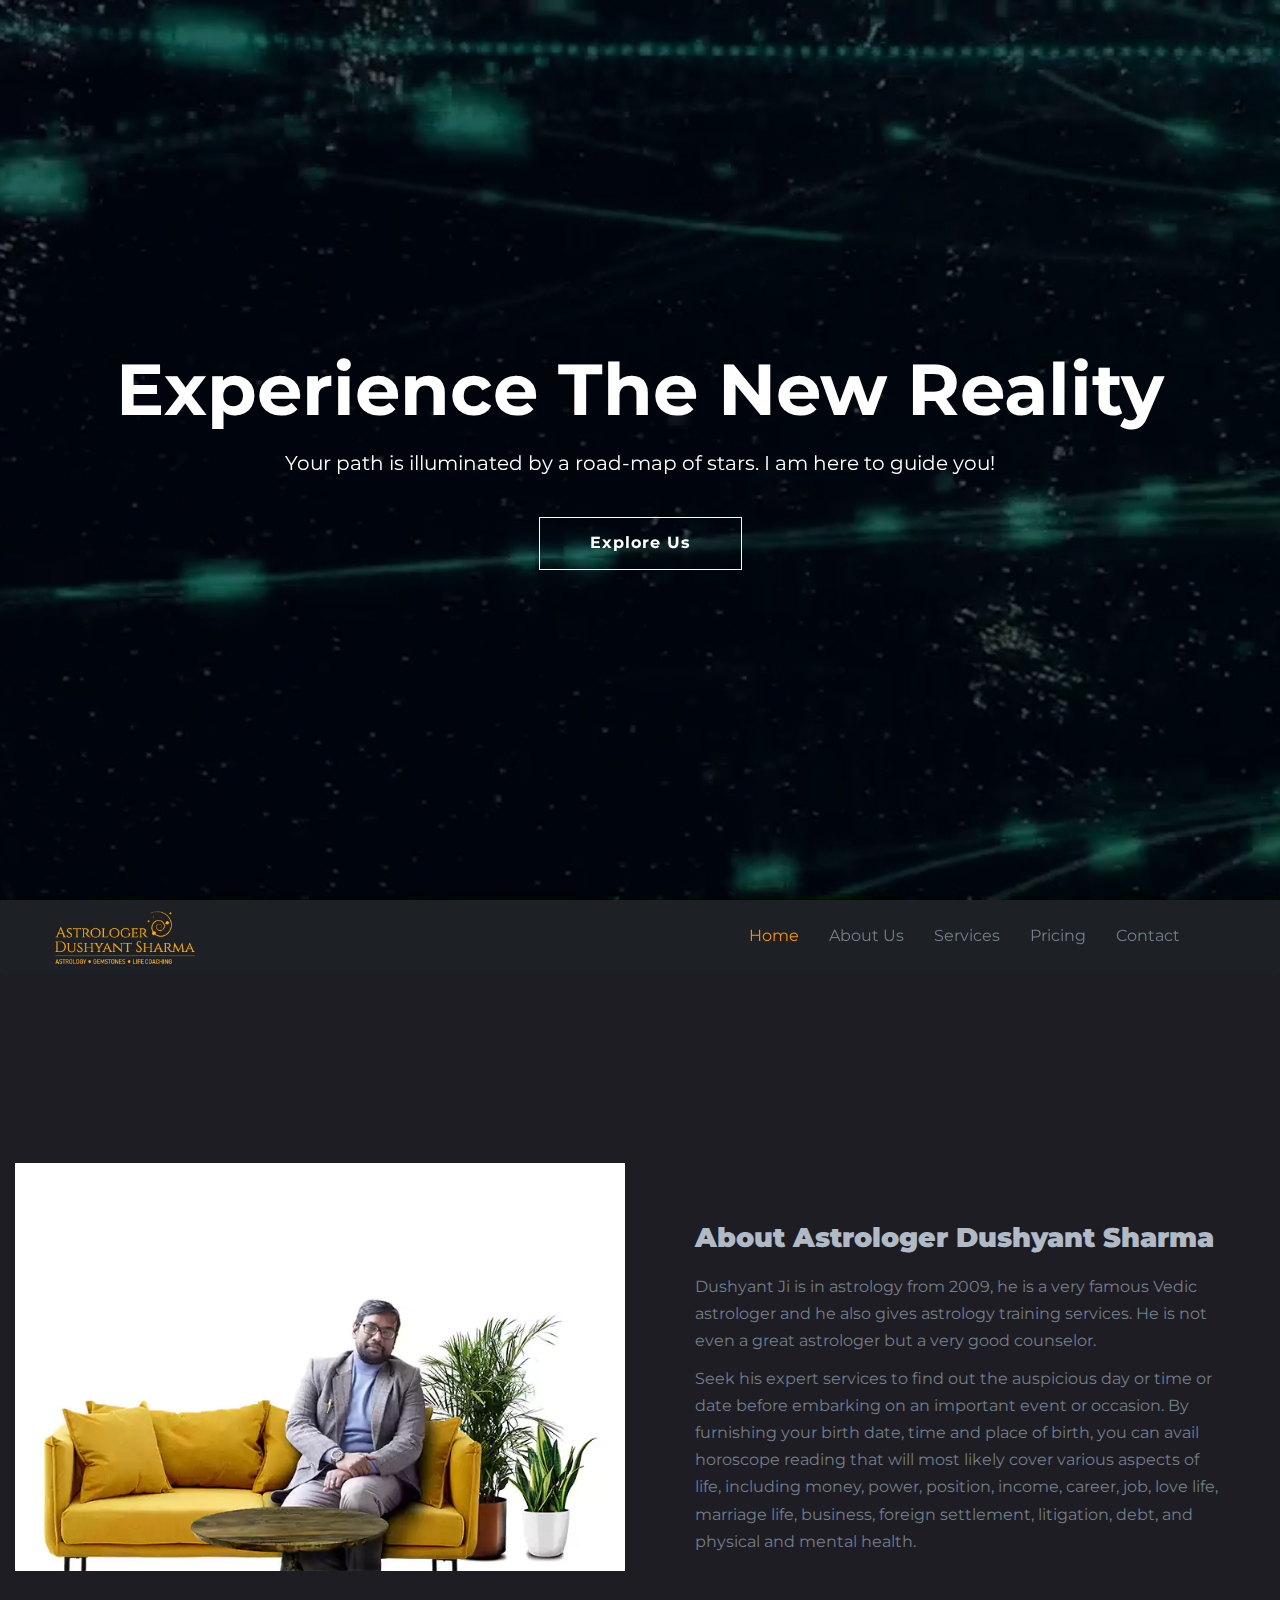
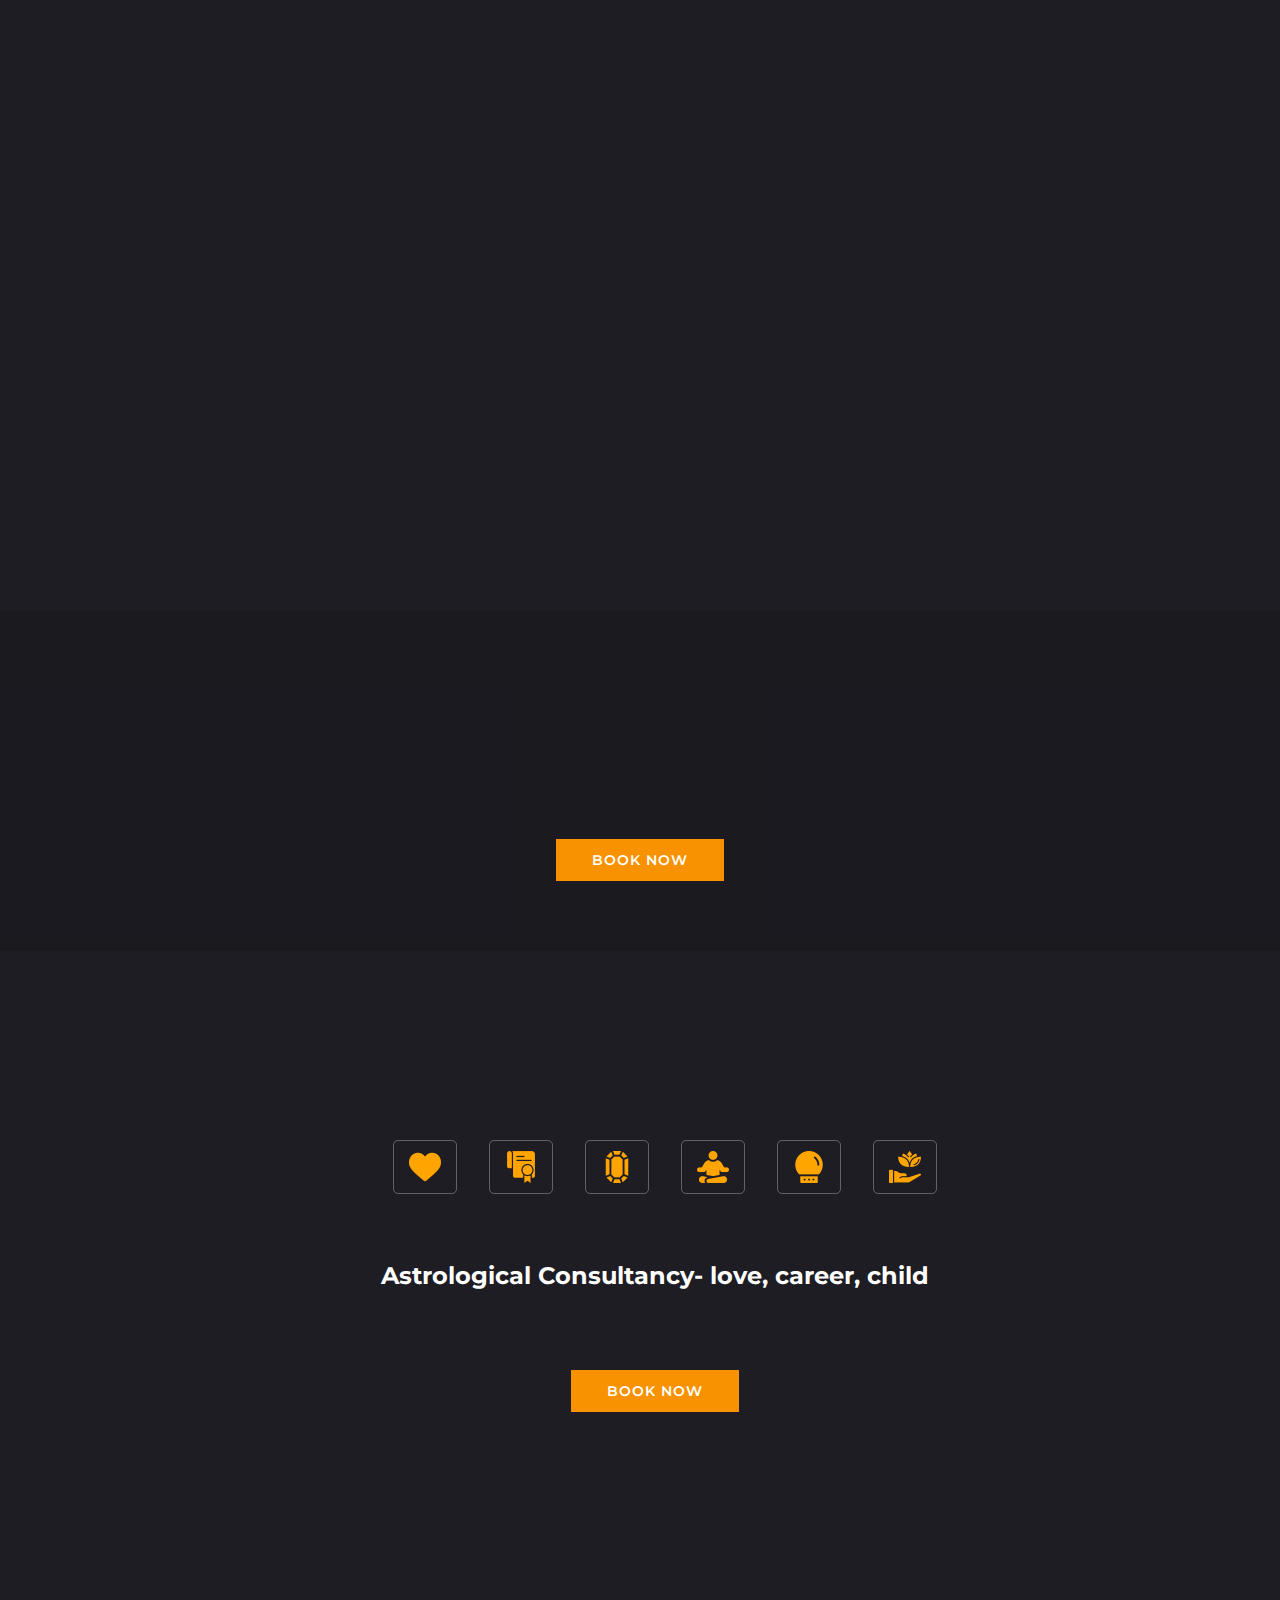
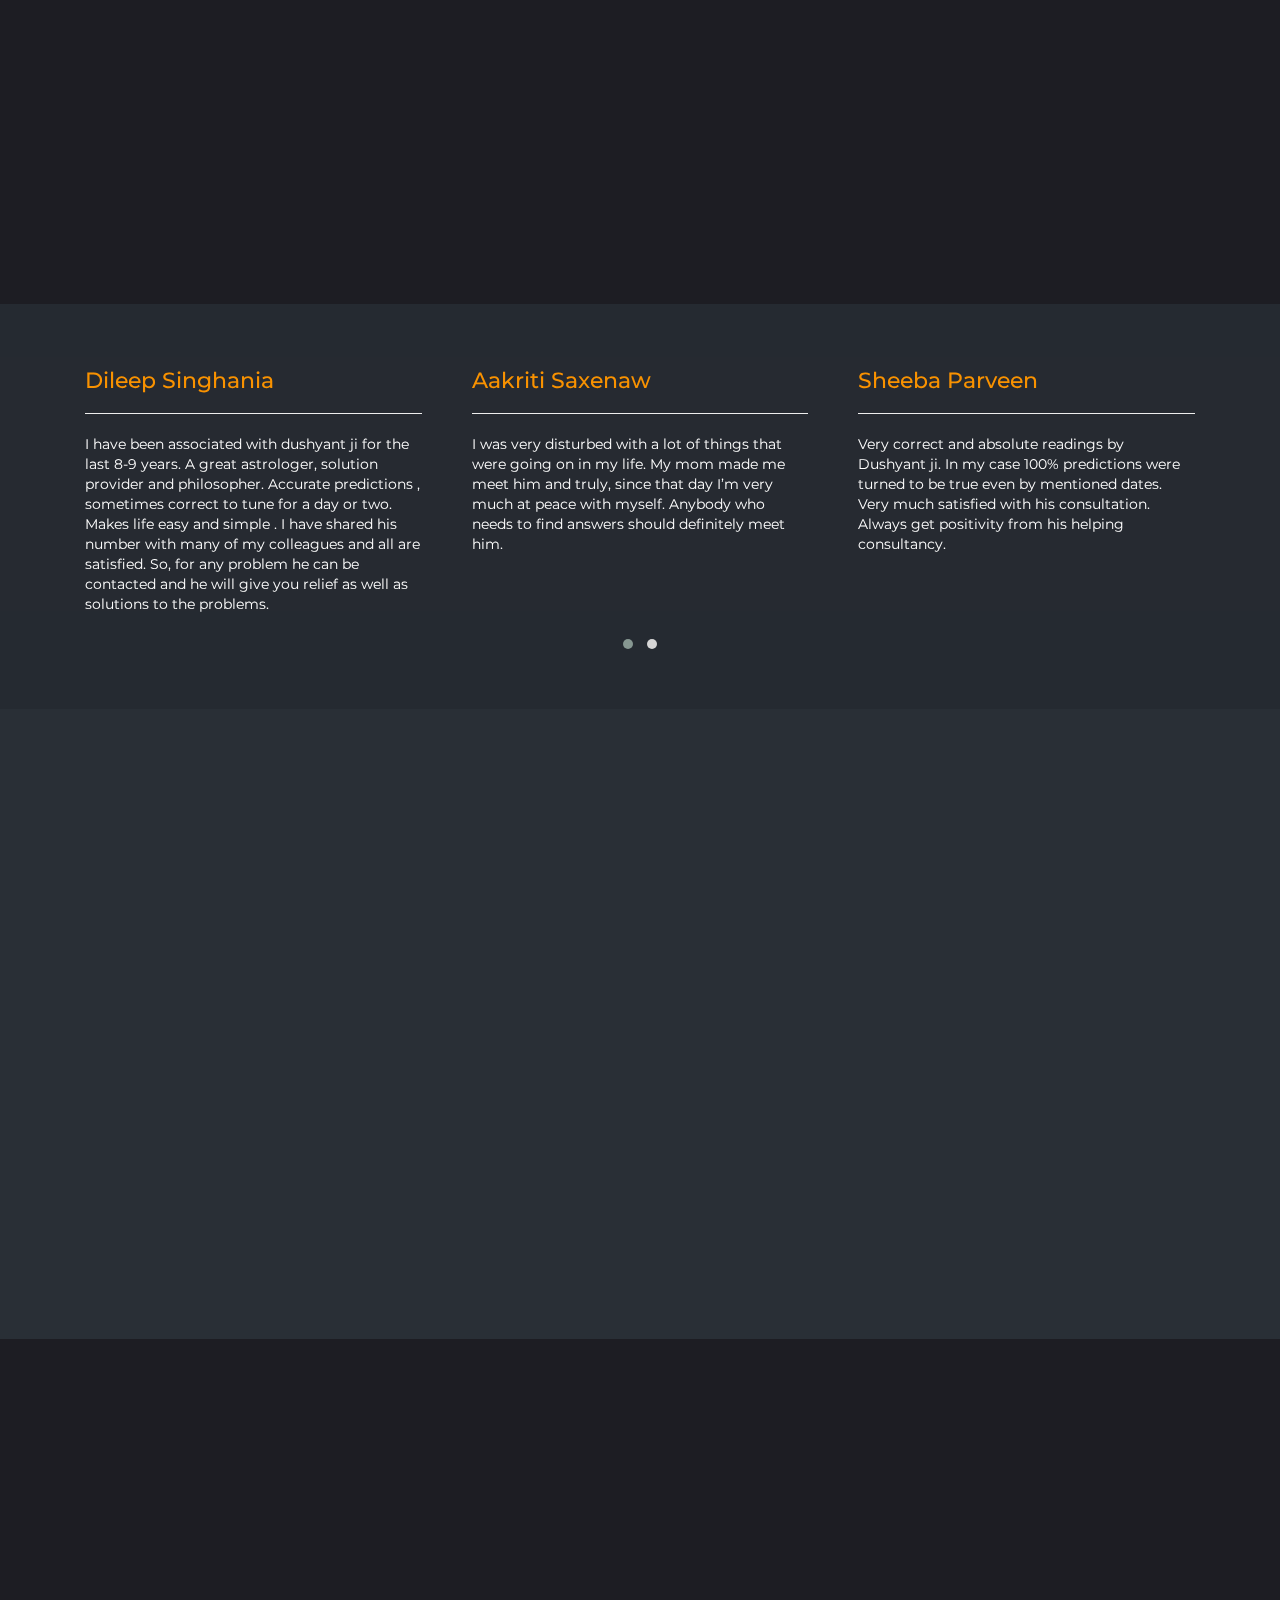
==== index.html @ 2fb41653 "Add files via upload" ====
<!DOCTYPE html>
<html class="no-js">

<head>
	<meta http-equiv="Content-Type" content="text/html; charset=UTF-8">
	<meta name="description" content="Astrologer Dushyant Sharma">
	<meta name="design" content="Mayank Kr">
	<meta name="developed" content="Dheeraj Upadhyay">
	<meta name="author" content="manuj Gogia">
	<meta name="agency" content="We Do Kickass Marketing">

	<title>Astrologer Dushyant Sharma</title>

	<!-- Mobile Specific Meta
		================================================== -->
	<meta name="viewport" content="width=device-width, initial-scale=1">

	<!-- Favicon -->
	<link rel="shortcut icon" type="image/png" href="images/favicon.png"/>

	<!-- CSS
		================================================== -->
	<!-- bootstrap.min css -->
	<link rel="stylesheet" href="plugins/bootstrap/dist/css/bootstrap.min.css">
	<!-- Main Stylesheet -->
	<link rel="stylesheet" href="css/style.css">
	<link rel="stylesheet" href="css/animate.css">
	<link rel="stylesheet" href="css/owl.carousel.min.css">
	<link rel="stylesheet" href="css/owl.theme.default.min.css">
	<link rel="stylesheet" href="https://pro.fontawesome.com/releases/v5.12.0/css/all.css">
	<link href="https://fonts.googleapis.com/css?family=Montserrat:400,500,600,700&display=swap" rel="stylesheet">

</head>

<body id="body" data-spy="scroll" data-target=".navbar" data-offset="50">
	<!--
	    Start Preloader
	    ==================================== -->
	<div class="preloader">
		<div class="sk-cube-grid">
			<div class="sk-cube sk-cube1"></div>
			<div class="sk-cube sk-cube2"></div>
			<div class="sk-cube sk-cube3"></div>
			<div class="sk-cube sk-cube4"></div>
			<div class="sk-cube sk-cube5"></div>
			<div class="sk-cube sk-cube6"></div>
			<div class="sk-cube sk-cube7"></div>
			<div class="sk-cube sk-cube8"></div>
			<div class="sk-cube sk-cube9"></div>
		</div>
	</div>
	<!-- End Preloader
        ==================================== -->

 <!--
Welcome Slider
==================================== -->

<section class="hero-area overlay">
	<video autoplay muted loop class="hero-video">
		<source src="images/Sequence.mp4" type="video/mp4">
	</video>
	<div class="block">
		<h1>Experience the new reality</h1>
		<p>Your path is illuminated by a road-map of stars. I am here to guide you!</p>
		<a data-scroll href="#services" class="btn btn-transparent">Explore Us</a>
	</div>
</section>

 <!--
  Fixed Navigation
  ==================================== -->
    <header id="navigation" class="navbar navigation">
        <div class="container">
            <div class="navbar-header">
              <!-- responsive nav button -->
                <!-- <button type="button" class="navbar-toggle" data-toggle="collapse" data-target=".navbar-collapse">
                    <span class="sr-only">Toggle navigation</span>
                    <span class="icon-bar"></span>
                    <span class="icon-bar"></span>
                    <span class="icon-bar"></span>
                </button> -->
                <!-- /responsive nav button -->

                <!-- logo -->
                <a class="navbar-brand logo" href="#body">
                    <img src="images/logo.png" alt="Website Logo" />
                </a>
            <!-- /logo -->
        </div>

        <!-- main nav --> <nav class="collapse navbar-collapse navbar-right"
        role="Navigation"> <ul id="nav" class="nav navbar-nav
        navigation-menu"> <li><a data-scroll href="#body">Home</a></li> <li><a
        data-scroll href="#about">About Us</a></li> <li><a data-scroll
        href="#services">Services</a></li> <li><a data-scroll
        href="#pricing">Pricing</a></li> <li><a data-scroll
        href="#contact-us">Contact</a></li> </ul> </nav> <!-- /main nav -->

      </div>
  </header>
  <!--
  End Fixed Navigation
  ==================================== -->

<!--
		Start About Section
		==================================== -->

		
<section class="section about-2 padding-0 bg-dark" id="about">
	<div class="container-fluid">
		<!-- section title -->
		<div class="title text-center wow fadeIn" data-wow-duration="1500ms" >
			<h2>About <span class="color">Dushyant Shamra</span> </h2>
			<div class="border"></div>
		</div>
		<!-- /section title -->

		<div class="row">
			<div class="col-md-6 ">
				<img class="img-responsive" src="images/about/about-business-man.webp" alt="">
			</div>
			<div class="col-md-6">
				<div class="content-block">
					<h2>About Astrologer Dushyant Sharma</h2>
					<p>Dushyant Ji is in astrology from 2009, he is a very famous Vedic astrologer and he also gives astrology training services. He is not even a great astrologer but a very good counselor.</p>
					<p>Seek his expert services to find out the auspicious day or time or date before embarking on an important event or occasion. By furnishing your birth date, time and place of birth, you can avail horoscope reading that will most likely cover various aspects of life, including money, power, position, income, career, job, love life, marriage life, business, foreign settlement, litigation, debt, and physical and mental health.</p>
				</div>
			</div>
		</div>
	</div>
</section>

	<!--Start why choose us Section
		==================================== -->
		<section class="bg-one about section">
			<div class="container">
				<div class="row">

					<!-- section title -->
					<div class="title text-center wow fadeIn" data-wow-duration="1500ms" >
						<h2>Why choose <span class="color">Us</span> </h2>
						<div class="border"></div>
					</div>
					<!-- /section title -->

					<!-- Why choose us item -->
					<div class="col-md-4 text-center wow fadeInUp" data-wow-duration="500ms" >
						<div class="block">
							<div class="icon-box">
								<i class="fas fa-fingerprint"></i>
							</div>
							<!-- Expertise brief -->
							<div class="content text-center">
								<h3 class="ddd">Instant Access</h3>
							</div>
						</div>
					</div>
					<!-- End Expertise brief item -->

					<!-- Expertise brief item -->
					<div class="col-md-4 text-center wow fadeInUp" data-wow-duration="500ms" data-wow-delay="250ms">
						<div class="block">
							<div class="icon-box">
								<i class="fas fa-chess-knight"></i>
							</div>
							<!-- Express About Yourself -->
							<div class="content text-center">
								<h3 class="ddd">Accurate Solution</h3>
							</div>
						</div>
					</div>
					<!-- End Expertise brief item -->

					<!-- Expertise brief item -->
					<div class="col-md-4 text-center wow fadeInUp" data-wow-duration="500ms" data-wow-delay="500ms">
						<div class="block kill-margin-bottom">
							<div class="icon-box">
								<i class="fas fa-shield-alt"></i>
							</div>
							<!-- Expertise brief -->
							<div class="content text-center">
								<h3 class="ddd">Privacy Guaranteed</h3>
							</div>
						</div>
					</div>
					<!-- End Expertise brief item -->

				</div> 		<!-- End row -->
			</div>   	<!-- End container -->
		</section>   <!-- End section -->

	<!-- Start Call To Action
	==================================== -->
<section class="call-to-action section-sm bg-1 overly">
	<div class="container">
		<!-- section title -->
					<div class="title text-center wow fadeIn" data-wow-duration="1500ms" >
						<h2>Great consultancy &  <span class="color">Incredible Solutions</span> </h2>
						<div class="border"></div>
					</div>
					<!-- /section title -->
		<div class="row">
			<div class="col-md-12 text-center">
				<!-- <h2>Great consultancy & Incredible Solutions</h2> -->
				<!-- <p>Lorem ipsum dolor sit amet consectetur adipisicing elit. Officiis tenetur odio impedit incidunt? <br> Omnis accusantium ea reiciendis, fugit commodi nostrum.</p> -->
				<button type="button" class="btn btn-main" data-toggle="modal" data-target="#myModal1">Book Now</button>
			</div>
		</div> 		<!-- End row -->
	</div>   	<!-- End container -->
</section>   <!-- End section -->

<!-- Start Services Section
==================================== -->

<section id="services" class="bg-one section">
	<div class="container">

			<!-- section title -->
			<div class="title text-center wow fadeIn" data-wow-duration="500ms">
				<h2>Our <span class="color">Services</span></h2>
				<div class="border"></div>
			</div>
			<!-- /section title -->
		<div class="row">
			<div class="col-md-3"></div>
			<div class="col-md-8 col-xs-12 col-sm-12">
				<ul class="nav nav-tabs">
    				<li><a href="javascript:void(0)" onclick="openCity(event, 'London');">
    					<div class="tablink"><img src="images/Services/life.png"></div></a></li>
    				<li><a href="javascript:void(0)" onclick="openCity(event, 'Paris');"><div class="tablink"><img src="images/Services/course.png"></div></a></li>
    				<li><a href="javascript:void(0)" onclick="openCity(event, 'Tokyo');"><div class="tablink"><img src="images/Services/gemstone.png"></div></a></li>
    				<li><a href="javascript:void(0)" onclick="openCity(event, 'Aus');">
    					<div class="tablink"><img src="images/Services/meditation.png"></div></a></li>
    				<li><a href="javascript:void(0)" onclick="openCity(event, 'Germany');"><div class="tablink"><img src="images/Services/prediction.png"></div></a></li>
    				<li><a href="javascript:void(0)" onclick="openCity(event, 'Italy');"><div class="tablink"><img src="images/Services/energyhealing.png"></div></a></li>
  				</ul>
  			</div>
  			<div class="col-md-1"></div>
  		</div>
    			<div class="tab-content">
    			<div id="London" class="container city">
    				<h2>Astrological Consultancy- love, career, child</h2>
    				<button type="button" class="btn btn-main" data-toggle="modal" data-target="#myModal1">Book Now</button>
  				</div>

  				<div id="Paris" class="container city" style="display:none">
  				  <h2>Astro Course- Basic and advance</h2>
  				  <button type="button" class="btn btn-main" data-toggle="modal" data-target="#myModal1">Book Now</button>
  				</div>

  				<div id="Tokyo" class="container city" style="display:none">
  				  <h2>Understanding of own astro Gemology</h2>
  				  <p>Suggesting proper gems for an individual based on their stars and its orbital axis </p>
  				  <button type="button" class="btn btn-main" data-toggle="modal" data-target="#myModal1">Book Now</button>
  				</div>
  				<div id="Aus" class="container city" style="display:none">
  				  <h2>Meditation</h2>
  				  <p>Personalised according to your horoscope</p>
  				  <button type="button" class="btn btn-main" data-toggle="modal" data-target="#myModal1">Book Now</button>
  				</div>
  				<div id="Germany" class="container city" style="display:none">
  				  <h2>Predictive Astrology</h2>
  				  <button type="button" class="btn btn-main" data-toggle="modal" data-target="#myModal1">Book Now</button>
  				</div>
  				<div id="Italy" class="container city" style="display:none">
  				  <h2>Energy Cleaning/healing</h2>
  				  <button type="button" class="btn btn-main" data-toggle="modal" data-target="#myModal1">Book Now</button>
  				</div>
  				</div> 		<!-- End row -->
	</div>   	<!-- End container -->
</section>   <!-- End section -->


<!-- Start Pricing section
		=========================================== -->

		<section id="pricing" class="pricing section">
			<div class="container">
				<div class="row">

					<!-- section title -->
				    <div class="title text-center wow fadeInDown" data-wow-duration="500ms">
			        	<h2>My <span class="color"> Fees</span></h2>
				        <div class="border"></div>
				    </div>
				    <!-- /section title -->

				    <div class="col-md-3"></div>

					<!-- single pricing table -->
					<div class="col-md-3 col-sm-6 col-xs-12 text-center wow fadeInUp" data-wow-duration="500ms" data-wow-delay="400ms">
						<div class="price-item">
							<!-- plan name & value -->
							<div class="price-title">
								<p><strong class="value">₹1500</strong/>/ half an hour</p>
							</div>
							<!-- /plan name & value -->
							<!-- signup button -->
							<button type="button" class="btn btn-main" data-toggle="modal" data-target="#myModal1">Book Now</button>
							<!-- /signup button -->
						</div>
					</div>
					<!-- end single pricing table -->

					<!-- single pricing table -->
					<div class="col-md-3 col-sm-6 col-xs-12 text-center wow fadeInUp" data-wow-duration="500ms" data-wow-delay="600ms">
						<div class="price-item">
							<!-- plan name & value -->
							<div class="price-title">
								<p><strong class="value">₹2500</strong/>/ hour</p>
							</div>
							<!-- /plan name & value -->
							<button type="button" class="btn btn-main" data-toggle="modal" data-target="#myModal1">Book Now</button>
							<!-- signup button -->
							<!-- <a id="bookafy-scheduling" href="#" class="btn btn-transparent" alt="Booknow button" target="_blank" data-domain-name="https://astrologerdushyantsharma.bookafy.com/">Book Now</a> -->
							<!-- /signup button -->
						</div>
					</div>
					<!-- end single pricing table -->

					<div class="col-md-3"></div>


				</div>       <!-- End row -->
			</div>   	<!-- End container -->
		</section>   <!-- End section -->

<!-- Start Testimonial
		=========================================== -->

<section id="testimonial" class="testimonial overly section bg-2">
	<div class="container">
		<div class="row">
			<div class="col-lg-12">
				<div class="owl-carousel owl-theme">
					<div class="item">
						<div class="client-info">
							<div class="client-meta">
								<h3>Dileep Singhania</h3>
								<hr/>
							</div>
							<div class="client-comment">
								<p>I have been associated with dushyant ji for the last 8-9 years. A great astrologer, solution provider and philosopher. Accurate predictions , sometimes correct to tune for a day or two. Makes life easy and simple . I have shared his number with many of my colleagues and all are satisfied. So, for any problem he can be contacted and he will give you relief as well as solutions to the problems.
								</p>
							</div>
						</div>
					</div>
					<div class="item">
						<div class="client-info">
							<div class="client-meta">
								<h3>Aakriti Saxenaw</h3>
								<hr/>
							</div>
							<div class="client-comment">
								<p>I was very disturbed with a lot of things that were going on in my life. My mom made me meet him and truly, since that day I’m very much at peace with myself. Anybody who needs to find answers should definitely meet him.</p>
							</div>
						</div>
					</div>
					<div class="item">
						<div class="client-info">
							<div class="client-meta">
								<h3>Sheeba Parveen</h3>
								<hr/>
							</div>
							<div class="client-comment">
								<p>Very correct and absolute readings by Dushyant ji. In my case 100% predictions were turned to be true even by mentioned dates. Very much satisfied with his consultation. Always get positivity from his helping consultancy.</p>
							</div>
						</div>
					</div>
					<div class="item">
						<div class="client-info">
							<div class="client-meta">
								<h3>Anjali Singh</h3>
								<hr/>
							</div>
							<div class="client-comment">
								<p>Dushyant Sir is a very good astrologer and he is very accurate. He has always helped me during my hard times through his counseling. I have known him for more than a year and I always feel positive after seeking his guidance.</p>
							</div>
						</div>
					</div>
				</div>
			</div> 		<!-- end col lg 12 -->
		</div>	    <!-- End row -->
	</div>       <!-- End container -->
</section>    <!-- End Section -->


<!-- Srart Contact Us
=========================================== -->
<section id="contact-us" class="contact-us section-bg">
	<div class="container">
		<div class="row">
			<!-- section title -->
			<div class="title text-center wow fadeIn" data-wow-duration="500ms">
				<h2>Book your <span class="color">Appointment</span></h2>
				<div class="border"></div>
			</div>
			<!-- section title end -->
	<!-- Contact Form -->
			<div class="contact-form11 col-md-6 wow fadeInUp" data-wow-duration="500ms" data-wow-delay="300ms">
				<form id="contact-form" style="line-height: 1em !important;" action="form.php" name="contact-form" method="post" role="form" onsubmit="return validation();">     
                  		  
                  		    <div class="form-group">
                  		      <input class="form-control hide-on-focus" placeholder="Your Full Name" id="name" type="text" name="name">
                  		    </div>

                  		  <div class="form-group">
                  		    <input class="form-control hide-on-focus" type="text" placeholder="Your E-mail" id="email" name="email">
                  		  </div>
                  		
                  		  <div class="form-group">
                  		    <input class="form-control hide-on-focus" type="text" placeholder="Subject" id="subject" name="subject">
                  		  </div>
                  		
                  		  <div class="form-group">
                  		    <textarea class="form-control hide-on-focus" placeholder="Message...." rows="2" id="message" name="message"></textarea>
                  		  </div>
                  		  
                  		<div class="form-group" style="text-align: center;">
                  		  <button type="submit" class="btn btn-transparent">Book Now</button>
                  		</div>
                	</form>
			</div>
			<!-- ./End Contact Form -->

			<div class="col-md-6 wow fadeInUp payment_sec" data-wow-duration="500ms" data-wow-delay="300ms">
				<p>Please Do Payment on following Details</p>

				<p><span>Paytm : </span> +91-9999999999 </p>
				<p><span>Bank Account No. : </span> 92761545455546164 </p>
				<div class="quest">
					<p>Do you have Done Payment ?</p>
					<a id="bookafy-scheduling" href="#" class="btn btn-main" alt="Booknow button" data-dismiss="modal" target="_blank" data-domain-name="https://astrologerdushyantsharma.bookafy.com/">Yes</a>
					<button type="button" class="btn btn-main" data-toggle="modal" data-target="#myModal2">No</button>
					<!-- <iframe src="https://astrologerdushyantsharma.bookafy.com/schedule?type=iframe&locale=en" height="405" style="width: 100% !important;" frameBorder="0"> </iframe> -->
				</div>
			</div>

		</div> <!-- end row -->
	</div> <!-- end container -->
</section> <!-- end section -->

<footer id="footer" class="bg-one">
	<div class="container">
		<div class="row wow fadeInUp" data-wow-duration="500ms">
			<div class="col-lg-12">

				<!-- Start Contact Us
				=========================================== -->
				<section id="contact-us">
					<div class="container">
						<div class="row">

							<!-- section title -->
							<div class="title text-center wow fadeIn" data-wow-duration="500ms">
								<h2>Get In <span class="color">Touch</span></h2>
								<div class="border"></div>
							</div>
							<!-- /section title -->

							<!-- Contact Details -->
							<div class="contact-info col-md-6 col-md-offset-3 wow fadeInUp text-center" data-wow-duration="500ms">
								<p>Feel free to contact us or just leave us a query and we'll get back to you.</p>
								<div class="contact-details">
									<div class="con-info clearfix">
										<a href=#>
											<i class="fa fa-map-signs"></i>
										<span>M-155 Greater Kailash 2, Basement, New Delhi 110048</span></a>
									</div>

									<div class="con-info clearfix">
										<a href="tel:+91 9650 071 234">
										<i class="fa fa-phone-alt"></i>
										<span>+91 9650 071 234</span></a>
									</div>

									<div class="con-info clearfix">
										<a href="mailto:dushyantsamadhan@gmail.com">
										<i class="fa fa-envelope-open"></i>
										<span>dushyantsamadhan@gmail.com</span></a>
									</div>

									<div class="con-info clearfix">
										<a href="https://www.facebook.com/astrologerdushyantsharma">
										<i class="fab fa-facebook-f"></i>
										<span> Astrologer Dushyant Shamra</span></a>
									</div>
								</div>
							</div>
							<!-- / End Contact Details -->
						</div> <!-- end row -->
					</div> <!-- end container -->
				</section> <!-- end section -->
				<!-- end Contact Area
						========================================== -->

				<!-- copyright -->
				<div class="copyright text-center">
					<a href="index.html">
						<img src="images/logo.png" alt="Dushyant" /> 
					</a>
					<br />
					<p> Astrologer Dushyant Sharma &copy; <script> document.write(new Date().getFullYear())</script>. All Rights Reserved.</p>
				</div>
				<!-- /copyright -->

			</div> <!-- end col lg 12 -->
		</div> <!-- end row -->
	</div> <!-- end container -->
</footer> <!-- end footer -->

<!-- <div id="myModal" class="modal fade in">
        <div class="modal-dialog">
            <div class="modal-content">
 
                <div class="modal-header">
                    <button type="button" class="close" data-dismiss="modal" aria-label="Close">
          <span aria-hidden="true">×</span>
        </button>
                    
                </div>
                <div class="modal-body">
                    <h4>Have you Done Your Payment?</h4>
                </div>
                <div class="modal-footer">
                    <div class="btn-group">
                    	<a id="bookafy-scheduling" href="#" class="btn btn-transparent" alt="Booknow button" data-dismiss="modal" target="_blank" data-domain-name="https://astrologerdushyantsharma.bookafy.com/">Yes</a> -->
                       <!--  <button class="btn btn-danger" data-dismiss="modal"><span class="glyphicon glyphicon-remove"></span> Yes</button> -->
                        <!-- <a href="#contact-us" class="btn btn-transparent" data-dismiss="modal">No</a>
                    </div>
                </div>
 
            </div> --><!-- /.modal-content -->
        <!-- </div> --><!-- /.modal-dalog -->
    <!-- </div> --><!-- /.modal -->

    <!-- Modal -->
<div class="modal fade" id="myModal1" tabindex="-1" role="dialog" aria-labelledby="myModalLabel" aria-hidden="true">
  <div class="modal-dialog">
    <div class="modal-content">
      <div class="modal-header">
       <button type="button" class="close" data-dismiss="modal" aria-label="Close">
          <span aria-hidden="true">×</span>
        </button>
      </div>
      
      <div class="modal-body">
         <h4>Have you Done Your Payment?</h4>
      </div>
      <div class="modal-footer">
      	<a id="bookafy-scheduling" href="#" class="btn btn-main" alt="Booknow button" data-dismiss="modal" target="_blank" data-domain-name="https://astrologerdushyantsharma.bookafy.com/">Yes</a>
        <button type="button" class="btn btn-main" id="signin">No</button>
      </div>
        </form>
    </div>
  </div>
</div>
  
  <!-- Modal -->
<div class="modal fade" id="myModal2" tabindex="-1" role="dialog" aria-labelledby="myModalLabel" aria-hidden="true">
  <div class="modal-dialog">
    <div class="modal-content">
      <div class="modal-header">
       <button type="button" class="close" data-dismiss="modal" aria-label="Close">
          <span aria-hidden="true">×</span>
        </button>
      </div>
      
      <div class="modal-body">
        <p>Please First Do your Payment. Check Details at the bottom of Our website.</p>
      </div>
      <div class="modal-footer">
        <button type="button" class="btn btn-main" data-dismiss="modal">Close</button>
      </div>
        </form>
    </div>
  </div>
</div>


		<!--
		Essential Scripts
		=====================================-->

		<!-- Main jQuery -->
		<!-- <script type="text/javascript" src="plugins/jquery/dist/jquery.min.js"></script> -->
		<script src="https://ajax.googleapis.com/ajax/libs/jquery/3.4.1/jquery.min.js"></script>
		<script src="https://maxcdn.bootstrapcdn.com/bootstrap/3.4.1/js/bootstrap.min.js"></script>
		<!-- Slick Carousel -->
		<script type="text/javascript" src="plugins/slick-carousel/slick/slick.min.js"></script>
		<!-- Smooth Scroll -->
		<script type="text/javascript" src="plugins/smooth-scroll/dist/js/smooth-scroll.min.js"></script>
		<!-- Magnific popup -->
		<script type="text/javascript" src="plugins/magnific-popup/dist/jquery.magnific-popup.min.js"></script>
		<!-- Sticky Nav -->
		<script type="text/javascript" src="plugins/Sticky/jquery.sticky.js"></script>
		<!-- wow.min Script -->
		<script type="text/javascript" src="plugins/wow/dist/wow.min.js"></script>
		<!-- Custom js -->
		<script type="text/javascript" src="js/script.js"></script>
		<script src="js/owl.carousel.min.js"></script>
		<script id="bookafy_script" type="text/javascript" src="https://app.bookafy.com/bookafy-popup-code.js"></script>
  		<script type="text/javascript">
  			$('.owl-carousel').owlCarousel({
    			items:3,
          		autoplay: true,
          		margin:20,
          		URLhashListener:true,
          		loop: true,
          		autoplayHoverPause:true,
          		startPosition: 'URLHash',
          		responsive:{
          		0:{
          		    items:1,
          		    margin: 10,
          		    center: true,
          		    autoplay: true,
          		    autoplayTimeout:3000,
          		    loop: true
          		},
          		600:{
          		    items:2,
          		    margin: 0,
          		    center: true
          		},
          		1000:{
          		    items:3
          		}
        	}    
			});


			function openCity(evt, cityName) {
			  var i, x, tablinks;
			  x = document.getElementsByClassName("city");
			  for (i = 0; i < x.length; i++) {
			    x[i].style.display = "none";
			  }
			  tablinks = document.getElementsByClassName("tablink");
			  for (i = 0; i < x.length; i++) {
			    tablinks[i].className = tablinks[i].className.replace(" w3-border-red", "");
			  }
			  document.getElementById(cityName).style.display = "block";
			  evt.currentTarget.firstElementChild.className += " w3-border-red";
			}


      		function validation()                
      		{ 
      		var name = document.forms[contact-form]["name"];
      		var message = document.forms[contact-form]["message"];
      		var subject = document.forms[contact-form]["subject"];
      		var email = document.forms[contact-form]["email"];
	
	      	if (name.value == "")                
	      	{ 
	      	  window.alert("Please enter your name."); 
	      	  name.focus(); 
	      	  return false; 
	      	} 

	      	if (email.value == "")                
	      	{ 
	      	  window.alert("Please enter your email."); 
	      	  email.focus(); 
	      	  return false; 
	      	} 
	    	
	    	if (subject.value == "")             
	    	{ 
	    	  window.alert("Please enter the subject."); 
	    	  subject.focus(); 
	    	  return false; 
	    	} 
	    	
	    	if (message.value == "")           
	    	{ 
	    	  window.alert("Please enter your Message"); 
	    	  message.focus(); 
	    	  return false; 
	    	} 
	    	return true; 
	    	}

	    	//set button id on click to hide first modal
$("#signin").on( "click", function() {
        $('#myModal1').modal('hide');  
});

$("#bookafy-scheduling").on( "click", function() {
        $('#myModal1').modal('hide');  
});
//trigger next modal
$("#signin").on( "click", function() {
        $('#myModal2').modal('show');  
});

		</script>

    </body>
</html>
---- css/style.css ----
html {
  background-color: #1d1d23;
  color: #737f8a;
}

body {
  background-color: #1d1d23;
  font-family: "Montserrat", sans-serif;
  color: #737f8a;
  -webkit-font-smoothing: antialiased;
}

* body {
  font-family: "Montserrat", sans-serif;
  overflow-x: hidden;
}

h1,
h2,
h3,
h4,
h5,
h6 {
  font-family: "Montserrat", sans-serif;
  color: #afbac4;
}

p {
  font-family: "Montserrat", sans-serif;
}

/*=================================================================
  Basic Setup
==================================================================*/
::-moz-selection {
  /* Code for Firefox */
  color: #1d1d23;
  background: #f99200;
}

::selection {
  color: #1d1d23;
  background: #f99200;
}

ol,
ul {
  margin: 0;
  padding: 0;
  list-style: none;
}

figure {
  margin: 0;
}

a {
  color: #fff;
  transition: all .3s ease-in 0s;
}

iframe {
  border: 0;
}

a,
a:focus,
a:hover {
  text-decoration: none;
  outline: 0;
}

a:focus,
a:hover {
  color: #6CB670;
}

.kill-margin-bottom {
  margin-bottom: 0 !important;
}

.padding-0 {
  padding: 50px 0px !important;
}

.btn {
  background-color: transparent;
  color: #000000;
  padding: 10px 30px;
  border-radius: 0;
  transition: all .3s ease-in 0s;
}

.btn:focus {
  color: #ddd;
}

.btn-transparent {
  border: 1px solid #4e595f;
}

.btn-transparent:hover, .btn-transparent:focus {
  background-color: #f99200;
  border: 1px solid transparent;
  color: #fff;
}

.form-control {
  background-color: #2f383d;
  border-radius: 0;
  padding: 5px 10px;
  border: 0 none;
  color: #ddd;
}

.form-control:focus {
  box-shadow: 0 0 0;
}

.form-control::-webkit-input-placeholder {
  /*  Chrome, Safari, Opera  */
  color: #ddd;
}

.form-control:-moz-placeholder {
  /* Firefox 18- */
  color: #ddd;
}

.form-control::-moz-placeholder {
  /* Firefox 19+ */
  color: #ddd;
}

.form-control:-ms-input-placeholder {
  /*  Internet Explorer  */
  color: #ddd;
}

.border {
  border-top: 2px solid rgba(236, 239, 241, 0.07);
  height: 1px;
  margin: 15px auto 0;
  position: relative;
  width: 30%;
}

.border:before {
  background-color: #fff;
  content: '';
  height: 6px;
  left: 50%;
  margin-left: -20px;
  position: absolute;
  top: -4px;
  width: 50px;
  background-color: #f99200;
}

.color {
  color: #6CB670;
}

.sub-title {
  padding: 0 0 50px;
}

.sub-title > h3 {
  border-left: 3px solid #ddd;
  border-right: 3px solid #ddd;
  display: inline-block;
  padding: 5px 25px;
  text-transform: uppercase;
}

.btn.active:focus,
.btn:active:focus,
.btn:focus {
  outline: 0;
}

.bg-one {
  background-color: #1d1d23 ;
}

.bg-dark {
  background: #1d1d23 ;
}

.parallax-section {
  background-attachment: fixed !important;
  background-position: center center;
  background-repeat: no-repeat;
  background-size: cover;
}

.about h3.ddd {
  font-size: 24px !important;
  font-weight: 600 !important;
}

.no-padding {
  padding: 0 !important;
}

.inline-block {
  display: inline-block;
}

ol,
ul {
  margin: 0;
  padding: 0;
  list-style: none;
}

figure {
  margin: 0;
}

a {
  transition: all .2s ease-in 0s;
}

iframe {
  border: 0;
}

a,
a:focus,
a:hover {
  text-decoration: none;
  outline: 0;
}

a:focus,
a:hover {
  color: #f99200;
}



.btn-main {
  background: #f99200;
  color: #fff;
  display: inline-block;
  font-size: 14px;
  font-weight: 600;
  letter-spacing: 1px;
  padding: 10px 35px;
  text-transform: uppercase;
  margin-top: 50px;
}

.btn-main:hover {
  background: #2c9091;
  color: #fff;
}

.mt-20 {
  margin-top: 20px;
}

.section {
  padding: 50px 0;
}

@media (max-width: 480px) {
  .section {
    padding: 50px 0;
  }
}

@media (max-width: 768px) {
  .section {
    padding: 50px 0;
  }
}

.section-sm {
  padding: 70px 0;
}

.section-xs {
  padding: 50px 0;
}

.btn:focus {
  color: #ddd;
}

#home {
  position: relative;
}

.btn.active:focus,
.btn:active:focus,
.btn:focus {
  outline: 0;
}

.parallax-section {
  background-attachment: fixed;
  background-position: center center;
  background-repeat: no-repeat;
  background-size: cover;
}

.preloader {
  background: #fff;
  height: 100%;
  left: 0;
  position: fixed;
  text-align: center;
  top: 0;
  width: 100%;
  z-index: 99999;
  display: flex;
  justify-content: center;
  align-items: center;
}

.sk-cube-grid {
  width: 40px;
  height: 40px;
}

.sk-cube-grid .sk-cube {
  width: 33%;
  height: 33%;
  background-color: #f99200;
  float: left;
  -webkit-animation: sk-cubeGridScaleDelay 1.3s infinite ease-in-out;
  animation: sk-cubeGridScaleDelay 1.3s infinite ease-in-out;
}

.sk-cube-grid .sk-cube1 {
  -webkit-animation-delay: 0.2s;
  animation-delay: 0.2s;
}

.sk-cube-grid .sk-cube2 {
  -webkit-animation-delay: 0.3s;
  animation-delay: 0.3s;
}

.sk-cube-grid .sk-cube3 {
  -webkit-animation-delay: 0.4s;
  animation-delay: 0.4s;
}

.sk-cube-grid .sk-cube4 {
  -webkit-animation-delay: 0.1s;
  animation-delay: 0.1s;
}

.sk-cube-grid .sk-cube5 {
  -webkit-animation-delay: 0.2s;
  animation-delay: 0.2s;
}

.sk-cube-grid .sk-cube6 {
  -webkit-animation-delay: 0.3s;
  animation-delay: 0.3s;
}

.sk-cube-grid .sk-cube7 {
  -webkit-animation-delay: 0s;
  animation-delay: 0s;
}

.sk-cube-grid .sk-cube8 {
  -webkit-animation-delay: 0.1s;
  animation-delay: 0.1s;
}

.sk-cube-grid .sk-cube9 {
  -webkit-animation-delay: 0.2s;
  animation-delay: 0.2s;
}

@-webkit-keyframes sk-cubeGridScaleDelay {
  0%,
  70%,
  100% {
    -webkit-transform: scale3D(1, 1, 1);
    transform: scale3D(1, 1, 1);
  }
  35% {
    -webkit-transform: scale3D(0, 0, 1);
    transform: scale3D(0, 0, 1);
  }
}

@keyframes sk-cubeGridScaleDelay {
  0%,
  70%,
  100% {
    -webkit-transform: scale3D(1, 1, 1);
    transform: scale3D(1, 1, 1);
  }
  35% {
    -webkit-transform: scale3D(0, 0, 1);
    transform: scale3D(0, 0, 1);
  }
}

.title {
  padding-bottom: 60px;
}

.title h2 {
  text-transform: capitalize;
  font-weight: 500;
  font-size: 38px;
  color: #fff;
}

.title h2 span {
  color: #f99200;
}

.title p {
  color: #666;
}

.title.title-white h2 {
  color: #fff;
}

.bg-gray {
  background: #f9f9f9;
}

.section-bg {
  background: #292F36;
}

.overly {
  position: relative;
}

.overly:before {
  content: '';
  background: rgba(0, 0, 0, 0.096);
  position: absolute;
  top: 0;
  right: 0;
  bottom: 0;
  left: 0;
}

.header-bradcrumb {
  background: transparent;
}

.header-bradcrumb a,
.header-bradcrumb .active {
  color: #cfcfcf;
  font-weight: 200;
  font-family: "Quattrocento Sans", sans-serif;
}

.header-bradcrumb a:hover {
  color: #f99200;
}

.slick-slide {
  outline: none;
}

/* CSS mfp-with-zoom class */
.mfp-with-zoom .mfp-container,
.mfp-with-zoom.mfp-bg {
  opacity: 0;
  transition: all 0.3s ease-out;
}

.mfp-with-zoom.mfp-ready .mfp-container {
  opacity: 1;
}

.mfp-with-zoom.mfp-ready.mfp-bg {
  opacity: 0.8;
}

.mfp-with-zoom.mfp-removing .mfp-container,
.mfp-with-zoom.mfp-removing.mfp-bg {
  opacity: 0;
}

.mb-30 {
  margin-bottom: 30px;
}

.mb-40 {
  margin-bottom: 40px;
}

.mb-50 {
  margin-bottom: 50px;
}

.pagination li {
  margin: 5px;
  display: inline-block;
}

.pagination li a {
  background: #1d1d23 ;
  border: 0;
  color: #fff;
}

.pagination li a:hover, .pagination li a.active {
  background: #f99200;
  color: #fff;
}

.pagination-lg > li:first-child > a,
.pagination-lg > li:first-child > span {
  border-top-left-radius: 0px;
  border-bottom-left-radius: 0px;
}

.pagination-lg > li:last-child > a,
.pagination-lg > li:last-child > span {
  border-top-right-radius: 0px;
  border-bottom-right-radius: 0px;
}

.logo {
  margin-top: 10px;
  display: inline-block;
}

.single-page-header {
  background-image: url("../images/about/about-header.jpg");
  background-size: cover;
  padding: 140px 0 70px;
  text-align: center;
  color: #fff;
  position: relative;
}

.single-page-header:before {
  background: rgba(0, 0, 0, 0.5);
  position: absolute;
  content: '';
  top: 0;
  right: 0;
  left: 0;
  bottom: 0;
}

/*=================================================================
  Navigation
==================================================================*/
.navigation {
  background-color: #1d2024;
  width: 100%;
  z-index: 99;
  margin-bottom: 0;
  padding: 10px;
}

.navigation .logo {
  padding: 0;
  height: auto;
  margin-top: 0;
}

.navigation .logo img {
  height: auto;
  width: 140px;
}

.navigation .navigation-menu li.active a {
  color: #f99200;
}

.navigation .navigation-menu li a {
  font-size: 16px;
  color: #737f8a;
}

.navigation .navigation-menu li a:hover, .navigation .navigation-menu li a:focus {
  background: transparent;
  color: #f99200;
}

.navbar-toggle {
  border: 1px solid #fff;
  border-radius: 0;
}

.navbar-toggle span {
  background: #fff;
}

.bg-1 {
  background-image: url("../images/backgrounds/bg-1.webp");
  background-repeat: no-repeat;
  background-size: cover;
}

.bg-2 {
  background-image: url("../images/backgrounds/bg-2.webp");
  background-repeat: no-repeat;
  background-size: cover;
  background-attachment: fixed;
}

.hero-area {
  background-size: cover;
  height: 100vh;
  position: relative;
  display: flex;
  justify-content: center;
  align-items: center;
  overflow: hidden;
}

.hero-area .block {
  text-align: center;
  z-index: 99;
}

.hero-area .block .video-button a {
  background: #fff;
  display: inline-block;
  height: 60px;
  width: 60px;
  border-radius: 50px;
  line-height: 60px;
  font-size: 20px;
  margin-left: 3px;
  color: #f99200;
}

.hero-area .block h1 {
  font-size: 72px;
  color: #fff;
  text-transform: capitalize;
  font-weight: 700;
  margin-bottom: 20px;
}

@media (max-width: 480px) {
  .hero-area .block h1 {
    font-size: 60px;
  }

  .about-2 .content-block {
    text-align: center;
  }
}

.hero-area .block p {
  color: #fff;
  font-size: 20px;
  width: 70%;
  margin: 0 auto;
}

.hero-area .block .btn-transparent {
  margin-top: 40px;
  border-color: #fff;
  padding: 14px 50px;
  font-size: 18px;
  font-size: 16px;
  font-weight: bold;
  color: #fff;
  letter-spacing: 1px;
}

.hero-video {
  left: 50%;
  min-height: 100%;
  min-width: 100%;
  position: absolute;
  top: 50%;
  -webkit-transform: translate(-50%, -50%);
          transform: translate(-50%, -50%);
}

.overlay {
  position: relative;
}

.overlay::before {
  content: '';
  background: rgba(0, 0, 0, 0.63);
  position: absolute;
  top: 0;
  right: 0;
  bottom: 0;
  z-index: 1;
  left: 0;
}

.dark-bg {
  background: rgba(0, 0, 0, 0.7);
  height: 100%;
  width: 100%;
  position: absolute;
  z-index: -1;
}

/*=================================================================
  About us section
==================================================================*/
.about .block {
  background: #1d1d23 ;
  padding: 30px;
  border-bottom: 2px solid transparent;
  transition: .5s all;
  margin-bottom: 20px;
}

.about .block:hover {
  border-bottom: 2px solid #f99200;
}

.about .block:hover .icon-box {
  -webkit-transform: translateY(-10px);
          transform: translateY(-10px);
}

.about .block .icon-box {
  position: relative;
  width: 160px;
  height: 92.38px;
  background-color: transparent;
  margin: 46.19px auto 60px;
  padding: 20px 0;
  border-left: 2px solid rgba(236, 239, 241, 0.07);
  border-right: 2px solid rgba(236, 239, 241, 0.07);
  font-size: 50px;
  -webkit-transform: translateZ(0px);
          transform: translateZ(0px);
  transition-duration: 0.3s;
  transition-property: -webkit-transform;
  transition-property: transform;
  transition-property: transform, -webkit-transform;
}

.about .block .icon-box:after, .about .block .icon-box:before {
  content: "";
  position: absolute;
  z-index: 1;
  width: 113.14px;
  height: 113.14px;
  background-color: inherit;
  left: 20.4315px;
  -webkit-transform: scaleY(0.5774) rotate(-45deg);
          transform: scaleY(0.5774) rotate(-45deg);
}

.about .block .icon-box:before {
  top: -56.5685px;
  border-top: 2px solid rgba(236, 239, 241, 0.07);
  border-right: 2px solid rgba(236, 239, 241, 0.07);
}

.about .block .icon-box:after {
  bottom: -56.5685px;
  border-bottom: 2px solid rgba(236, 239, 241, 0.07);
  border-left: 2px solid rgba(236, 239, 241, 0.07);
}

.about .block .icon-box h3 {
  color: #afbac4;
}

/*=================================================================
  About us 2 section
==================================================================*/
.about-2 .content-block {
  padding: 40px;
}

.about-2 .content-block p {
  line-height: 1.7;
  font-size: 16px;
}

.about-2 .content-block .media .pull-left {
  padding-right: 15px;
}

.about-2 .content-block .media i {
  font-size: 30px;
  color: #f99200;
}

.about-2 .content-block  h2 {
  font-size: 27px;
  font-weight: 900;
  margin-bottom: 20px;
}

/*=================================================================
 Call To Action 1
==================================================================*/
.call-to-action {
  background-attachment: fixed;
}

.call-to-action h2 {
  font-weight: 700;
  color: #fff;
}

.call-to-action p {
  font-size: 16px;
  color: #fff;
}

.call-to-action .btn-main {
  margin-top: 20px;
}

/*=================================================================
 Call To Action 2
==================================================================*/
.call-to-action-2 {
  padding: 100px 0;
  background-image: url("../images/call-to-action/call-to-action-bg.jpg");
  background-size: cover;
  color: #fff;
}

.call-to-action-2 h2 {
  line-height: 1.5;
}

.call-to-action-2 p {
  color: #fff;
}

.call-to-action-2 .btn-main {
  margin-top: 20px;
}

.contact-us {
  padding-top: 50px;
}

.contact-form11 {
  margin-top: 30px;
  margin-bottom: 50px;
}

.contact-form11 .form-control {
  background-color: transparent;
  border: 1px solid rgba(236, 239, 241, 0.07);
  height: 45px;
}

.contact-form11 textarea.form-control {
  padding: 10px;
  height: 120px;
}

.contact-form11 input:hover,
.contact-form11 textarea:hover,
.contact-form11 button:hover {
  border-color: #f99200;
}

.contact-form11 button {
  border: 1px solid rgba(236, 239, 241, 0.07);
  background: #f99200;
  padding: 12px 0;
  width: 100%;
  margin: 0;
}

.google-map #map-canvas {
  height: 400px;
}

.contt-sec .contact-details {
  text-align: center !important;
}

.contact-info p {
  margin-bottom: 25px;
}

div.con-info {
  margin-bottom: 20px;
  text-align: center !important;
}

.payment_sec {
  padding: 28px 60px 0px;
}

.payment_sec p {
  color: #fff;
  font-weight: 600;
  font-size: 14px;
}

.payment_sec span {
  color: #f99200;
}

.payment_sec .quest {
  padding: 40px 0px;
}

.payment_sec .quest .btn-main {
  margin-top: 10px !important;
}


.con-info span {
  margin: -5px 0 0 15px;
}

.error {
  display: none;
  padding: 10px;
  color: #D8000C;
  border-radius: 4px;
  font-size: 13px;
  background-color: #FFBABA;
}

.success {
  background-color: #6cb670;
  border-radius: 4px;
  color: #fff;
  display: none;
  font-size: 13px;
  padding: 10px;
}

#map {
  height: 370px;
  width: 100%;
}

/*=================================================================
  Item counter section
==================================================================*/
.counters-item {
  padding: 25px 0;
  margin-bottom: 10px;
  background: #292F36;
}

.counters-item i {
  margin-bottom: 10px;
  font-size: 40px;
  display: inline-block;
}

.counters-item span {
  display: block;
  font-weight: bold;
  font-size: 35px;
  line-height: 50px;
}

.counters-item h3 {
  font-size: 20px;
  margin: 0;
}

/*=================================================================
  Pricing section
==================================================================*/
.price-item {
  border: 1px solid rgba(236, 239, 241, 0.07);
  padding-bottom: 30px;
  margin-bottom: 15px;
}

.price-title {
  background-color: #292F36;
  padding: 30px 0 20px;
}

.price-title h3 {
  color: #f99200;
  margin: 0 0 10px;
  text-transform: uppercase;
}

.price-title p {
  font-size: 18px;
  font-weight: 400;
}

.price-title .value {
  color: #f99200;
  font-size: 30px;
}

.pricing li {
  padding: 10px 0;
}

.pricing li:last-child {
  border-bottom: 1px solid rgba(236, 239, 241, 0.07);
  margin-bottom: 20px;
}

.pricing li:nth-child(2n) {
  background-color: #292F36;
}

.pricing li .btn {
  text-transform: uppercase;
  margin: 20px 0;
  color: #fff;
}

#pricing a.btn.btn-transparent {
  color: #fff !important;
  margin: 40px 0px 10px;
}

/*=================================================================
  Portfolio section
==================================================================*/
.portfolio-filter {
  margin-bottom: 40px;
  text-align: center;
}

.portfolio-filter button {
  border: none;
  outline: none;
  border: 1px solid rgba(236, 239, 241, 0.07);
  background: transparent;
  display: inline-block;
  font-size: 16px;
  padding: 6px 20px;
  font-weight: 700;
  color: #737f8a;
  transition: .3s all;
}

.portfolio-filter button.active {
  border: 1px solid #f99200;
  color: #f99200;
}

.portfolio-items-wrapper .mix {
  padding: 5px;
}

.portfolio-block {
  position: relative;
  margin-bottom: 20px;
}

.portfolio-block:before {
  transition: all 0.3s ease-in-out;
  background: white;
  opacity: 0;
  top: 20px;
  right: 20px;
  bottom: 20px;
  left: 20px;
  position: absolute;
  content: '';
}

.portfolio-block img {
  width: 100%;
  height: auto;
}

.portfolio-block:hover:before {
  opacity: 1;
}

.portfolio-block:hover .caption h4 {
  top: 45%;
}

.portfolio-block:hover .caption {
  opacity: 1;
  top: 55%;
}

.portfolio-block .caption {
  position: absolute;
  top: 50%;
  left: 50%;
  opacity: 0;
  -webkit-transform: translate(-50%, -50%);
          transform: translate(-50%, -50%);
  z-index: 9;
  transition: all 0.2s ease-in-out;
  text-align: center;
}

.portfolio-block .caption h4 {
  font-size: 16px;
  font-weight: 600;
}

.portfolio-block .caption h4 a {
  color: #555;
}

.portfolio-block .caption .search-icon {
  background: #f99200;
  width: 50px;
  height: 50px;
  color: #fff;
  display: inline-block;
  font-size: 20px;
  border-radius: 30px;
}

.portfolio-block .caption .search-icon i {
  line-height: 50px;
}

/*=================================================================
  Services section
==================================================================*/
.service-block {
  padding: 60px 20px;
  border-left: 1px solid rgba(236, 239, 241, 0.07);
  border-top: 1px solid rgba(236, 239, 241, 0.07);
  margin-bottom: 40px;
  box-shadow: 2px 2px 5px rgba(44, 44, 44, 0.3), 13px 13px 0 rgba(255, 255, 255, 0.7);
}

.service-block .service-icon {
  margin-bottom: 10px;
  font-size: 50px;
}

/*=================================================================
  Services section 2
==================================================================*/
.service-2 .service-item {
  border: 1px solid #eee;
  margin-bottom: 30px;
  padding: 50px 20px;
  transition: all 0.3s ease 0s;
}

.service-2 .service-item:hover {
  box-shadow: 0 5px 65px 0 rgba(0, 0, 0, 0.15);
  -webkit-box-shadow: 0 5px 65px 0 rgba(0, 0, 0, 0.15);
}

.service-2 .service-item:hover i {
  background: #fff;
  color: #f99200;
}

.service-2 .service-item i {
  font-size: 30px;
  display: inline-block;
  background: #f99200 none repeat scroll 0 0;
  border-radius: 30px;
  box-shadow: 0 5px 6px 0 rgba(0, 0, 0, 0.1);
  color: #fff;
  height: 55px;
  line-height: 55px;
  margin-bottom: 20px;
  width: 55px;
  transition: all 0.3s ease 0s;
}

/*=================================================================
  Our skills
==================================================================*/
.skill-bar p {
  font-size: 18px;
  margin-bottom: 0;
}

.skill-bar p span {
  font-style: italic;
  font-size: 30px;
  color: rgba(187, 187, 187, 0.34);
  display: inline-block;
  vertical-align: middle;
}

.skill-bar .progress {
  height: 6px;
  border-radius: 0;
}

.skill-bar .progress .progress-bar {
  background: #f99200;
}

/*=================================================================
  Our Team
==================================================================*/
.team-member {
  background-color: #292F36;
  margin-bottom: 10px;
}

.team-member:hover .mask {
  cursor: pointer;
  opacity: 1;
  filter: alpha(opacity=100);
  -webkit-transform: rotateY(0deg) scale(1, 1);
          transform: rotateY(0deg) scale(1, 1);
}

.member-photo {
  overflow: hidden;
  position: relative;
}

@media (max-width: 768px) {
  .member-photo {
    text-align: center;
  }
}

.member-photo:hover img {
  -webkit-transform: scale(1.2);
          transform: scale(1.2);
}

.member-photo img {
  transition: all 0.4s ease 0s;
}

@media (max-width: 768px) {
  .member-photo img {
    display: inline-block;
  }
}

.member-photo .mask {
  background-color: rgba(87, 203, 204, 0.7);
  position: absolute;
  text-align: center;
  height: 100%;
  width: 100%;
  left: 0;
  top: 0;
  opacity: 0;
  filter: alpha(opacity=0);
  transition: all .5s ease-out 0s;
  -webkit-transform: rotateY(180deg) scale(0.5, 0.5);
          transform: rotateY(180deg) scale(0.5, 0.5);
}

.member-photo .mask ul {
  text-align: center;
  position: relative;
  top: 125px;
}

.member-photo .mask ul li a {
  border: 1px solid #fff;
  color: #fff;
  display: block;
  font-size: 20px;
  height: 35px;
  line-height: 35px;
  text-align: center;
  width: 35px;
}

.member-photo .mask ul li a:hover {
  background-color: #fff;
  color: #f99200;
  border: 1px solid transparent;
}

.member-meta {
  padding: 15px;
}

.member-meta h4 {
  margin: 0 0 5px;
}

.member-meta span {
  font-size: 12px;
}

/*=================================================================
  Testimonial section
==================================================================*/
.testimonial:before {
  background: rgba(42, 48, 55, 0.7);
}

.client-info {
  margin: 0 auto;
  padding: 0px 15px;
}


.client-comment p {
  color: #fff;
  font-size: 14px;
}

.client-thumb img {
  border-radius: 50%;
  margin: 0 auto;
  max-width: 115px;
  width: 100%;
}

.client-meta {
  margin: 0 0 10px;
}

.client-meta h3 {
  margin: 15px 0 5px 0;
  font-size: 22px;
  color: #f99200;
}

.client-meta span {
  font-size: 12px;
}

.owl-pagination,
.owl-buttons {
  text-align: center;
}

.owl-controls .owl-page {
  display: inline-block;
}

.owl-controls .owl-page span {
  background-color: transparent;
  border: 2px solid #fff;
  border-radius: 50px;
  display: block;
  height: 13px;
  margin: 0 4px;
  width: 13px;
  opacity: 1;
  filter: alpha(opacity=100);
}

.owl-controls .owl-page.active span,
.owl-controls .owl-page:hover span {
  background-color: #f99200;
  border: 2px solid transparent;
}

.our-clients {
  margin: 30px 0 0;
}

#our-clietns .item img {
  max-width: 150px;
  width: 100%;
}

#our-clietns .owl-next,
#our-clietns .owl-prev {
  border: 1px solid #ddd;
  border-radius: 50px;
  display: inline-block;
  margin: 45px 0 0;
  padding: 3px 15px;
  position: relative;
  text-align: center;
}

#our-clietns .owl-next i,
#our-clietns .owl-prev i {
  line-height: 34px;
}

#our-clietns .owl-prev {
  margin-right: 15px;
}

#our-clients .item {
  margin: 10px;
}

/*=================================================================
  Latest Posts
==================================================================*/
.note {
  background-color: #292F36;
  border: 1px solid #4e595f;
}

.post-block {
  background-color: #292F36;
  margin-bottom: 10px;
}

.post-block .content {
  padding: 20px;
}

.post-block .content h3 {
  margin: 0 0 6px;
  font-size: 20px;
  line-height: 1.5;
  text-transform: capitalize;
}

.note .media-wrapper {
  border-bottom: 1px solid #4e595f;
}

.note .excerpt h3 {
  font-size: 20px;
  line-height: 1.5;
  text-transform: capitalize;
}

.all-post {
  margin-top: 50px;
}

/*=================================================================
  Single Blog Page
==================================================================*/
#blog-banner {
  padding-bottom: 100px;
  padding-top: 150px;
}

#blog-page {
  margin: 0 0 40px;
}

.post-meta {
  font-size: 13px;
  margin: 20px 0 0;
  padding: 0 20px 10px;
}

.post-meta a {
  color: #f99200;
}

.post-meta > span {
  color: #666;
  border-right: 1px solid #dedede;
  display: inline-block;
  font-size: 13px;
  margin: 10px 10px 0 0;
  padding-right: 10px;
}

.post-meta > span:last-child {
  border-right: 0;
}

.post-meta > span i {
  margin-right: 5px;
}

.post-excerpt {
  padding: 0 20px;
  margin-bottom: 60px;
}

.post-excerpt h3 a {
  color: #000;
}

.post-excerpt blockquote {
  line-height: 22px;
  margin: 20px 0;
  font-size: 16px;
}

.single-blog {
  background-color: #fff;
  margin-bottom: 50px;
  padding: 20px;
}

.blog-subtitle {
  font-size: 15px;
  padding-bottom: 10px;
  border-bottom: 1px solid #dedede;
  margin-bottom: 25px;
  text-transform: uppercase;
}

.next-prev {
  border-bottom: 1px solid #dedede;
  border-top: 1px solid #dedede;
  margin: 20px 0;
  padding: 25px 0;
}

.next-prev a {
  color: #000;
}

.next-prev a:hover {
  color: #f99200;
}

.next-prev .prev-post i {
  margin-right: 10px;
}

.next-prev .next-post i {
  margin-left: 10px;
}

.social-profile ul li {
  margin: 0 10px 0 0;
  display: inline-block;
}

.social-profile ul li a {
  color: #4e595f;
  display: block;
  font-size: 16px;
}

.social-profile ul li a i:hover {
  color: #f99200;
}

.comments-section {
  margin-top: 35px;
}

.author-about {
  margin-top: 40px;
}

.post-author {
  margin-right: 20px;
}

.post-author > img {
  border: 1px solid #dedede;
  max-width: 120px;
  padding: 5px;
  width: 100%;
}

.comment-list ul {
  margin-top: 20px;
}

.comment-list ul li {
  margin-bottom: 20px;
}

.comment-wrap {
  border: 1px solid #dedede;
  border-radius: 1px;
  margin-left: 20px;
  padding: 10px;
  position: relative;
}

.comment-wrap .author-avatar {
  margin-right: 10px;
}

.comment-wrap .media .media-heading {
  font-size: 14px;
  margin-bottom: 8px;
}

.comment-wrap .media .media-heading a {
  color: #f99200;
  font-size: 13px;
}

.comment-wrap .media .comment-meta {
  font-size: 12px;
  color: #888;
}

.comment-wrap .media p {
  margin-top: 15px;
}

.comment-reply-form {
  margin-top: 80px;
}

.comment-reply-form input, .comment-reply-form textarea {
  height: 35px;
  border-radius: 0;
  box-shadow: none;
}

.comment-reply-form input:focus, .comment-reply-form textarea:focus {
  box-shadow: none;
  border: 1px solid #f99200;
}

.comment-reply-form textarea, .comment-reply-form .btn-main {
  height: auto;
}

/*=================================================================
  Footer section
==================================================================*/
.social-icon {
  padding: 60px 0 35px;
}

.social-icon ul {
  text-align: center;
}

.social-icon ul li {
  margin-bottom: 4px;
}

.social-icon ul li:hover a {
  background-color: #f99200;
  -webkit-transform: rotateY(0deg);
          transform: rotateY(0deg);
}

.social-icon ul li:hover a i {
  color: #fff;
  opacity: 1;
  filter: alpha(opacity=100);
  -webkit-transform: rotateY(0deg);
          transform: rotateY(0deg);
}

.social-icon ul li a {
  background-color: #26292e;
  border: 1px solid transparent;
  display: block;
  height: 70px;
  width: 70px;
  -webkit-transform: rotateY(180deg);
          transform: rotateY(180deg);
  transition: all 400ms ease-out 0s;
}

@media (max-width: 768px) {
  .social-icon ul li a {
    width: 55px;
    height: 55px;
  }
}

.social-icon ul li a i {
  color: #55606a;
  display: inline-block;
  font-size: 32px;
  line-height: 70px;
  margin: 0;
  opacity: 0.3;
  filter: alpha(opacity=30);
  -webkit-transform: rotateY(180deg);
          transform: rotateY(180deg);
  transition: all 400ms ease-out 0s;
}

@media (max-width: 768px) {
  .social-icon ul li a i {
    line-height: 55px;
    font-size: 25px;
  }
}

.copyright {
  padding: 20px 0;
  color: #fff;
}

.copyright img {
  margin-bottom: 15px;
}

.copyright p {
  margin-top: 10px;
}

#scrollUp {
  border: 1px solid #4e595f;
  bottom: 15px;
  color: #fff;
  display: none;
  padding: 8px 12px;
  position: fixed;
  right: 20px;
  z-index: 600;
}

#scrollUp:hover {
  background-color: #f99200;
  border: 1px solid #f99200;
}

/*=================================================================
	Twitter Feed
==================================================================*/
#twitter-feed {
  background-image: url("../images/parallax/twitter.jpg");
  padding-bottom: 100px;
  padding-top: 80px;
}

.twitter-bird span {
  border: 2px solid #6cb670;
  border-radius: 50px;
  color: #6cb670;
  display: inline-block;
  margin-bottom: 50px;
  height: 90px;
  width: 90px;
}

.twitter-bird span i {
  line-height: 90px;
}

.tweet {
  margin-bottom: 10px;
}

.tweet a {
  color: #6cb670;
}

/*=================================================================
	Blog Page
==================================================================*/
#blog-banner {
  padding-bottom: 100px;
  padding-top: 150px;
}

.blog-icon {
  border: 1px solid #6CB670;
  border-radius: 50%;
  color: #6CB670;
  display: inline-block;
  padding: 16px 20px;
}

.blog-title h1 {
  text-transform: uppercase;
}

#blog-page {
  margin: 0 0 40px;
}

.post-item .entry {
  border: 1px solid #4e595f;
  margin-bottom: 30px;
}

.entry .post-excerpt {
  padding: 0 20px;
}

#gallery-post .owl-prev,
#post-thumb .owl-prev,
#gallery-post .owl-next,
#post-thumb .owl-next {
  padding: 5px 17px;
  position: absolute;
  top: 45%;
  transition: all .5s ease-in 0s;
}

#gallery-post .owl-prev,
#post-thumb .owl-prev {
  left: -45px;
}

#gallery-post .owl-next,
#post-thumb .owl-next {
  right: -45px;
}

#gallery-post:hover .owl-prev,
#post-thumb:hover .owl-prev {
  left: 0;
}

#gallery-post:hover .owl-next,
#post-thumb:hover .owl-next {
  right: 0;
}

#gallery-post,
#post-thumb {
  overflow-x: hidden;
}

#post-thumb .owl-buttons {
  color: #fff;
}

.post-meta {
  background-color: #3d444a;
  border-top: 1px solid #4e595f;
  font-size: 13px;
  margin: 20px 0 0;
  padding: 0 20px 10px;
}

.post-meta > span {
  border-right: 1px solid #4e595f;
  display: inline-block;
  font-size: 12px;
  margin: 10px 10px 0 0;
  padding-right: 10px;
}

.post-meta > span:last-child {
  border-right: 0;
}

.post-meta > span > i {
  margin-right: 5px;
}

.post-meta a:hover {
  color: #6CB670;
}

.post-excerpt .more {
  margin-top: 20px;
}

.post-excerpt .more a {
  display: inline-block;
  font-size: 13px;
  padding: 10px 25px;
}

.post-excerpt .more a:hover {
  background-color: #6CB670;
  color: #fff;
}

aside.widget {
  margin-bottom: 25px;
}

.widget-title > h3 {
  color: #fff;
  margin-bottom: 15px;
  margin-top: 0;
  position: relative;
}

#search-form {
  position: relative;
}

#search-submit {
  background: none;
  border: 0;
  color: #C8C8CA;
  display: block;
  font-size: 16px;
  height: 32px;
  outline: 0;
  position: absolute;
  right: 0;
  text-align: center;
  top: 0;
  width: 32px;
}

.widget-content .tab-content {
  background-color: #2f383d;
  padding: 20px;
}

.tab-post-nav {
  background-color: #4A535A;
}

.tab-post-nav li {
  float: left;
}

.tab-post-nav li.active a {
  border-top: 3px solid #6cb670;
  background-color: #2F383D;
  color: #6CB670;
}

.tab-pane.active .clearfix:first-child {
  margin-bottom: 25px;
}

.tab-excerpt > span {
  display: block;
  font-size: 12px;
  margin-bottom: 10px;
}

.tab-excerpt h4 a {
  color: #fff;
}

.tab-excerpt h4 a:hover {
  color: #6cb670;
}

.tab-post-nav li a {
  border-top: 3px solid transparent;
  color: #fff;
  display: block;
  padding: 13px 18px;
  text-align: center;
}

.categories li {
  margin-bottom: 10px;
  transition: all .5s ease-in 0s;
}

.categories > li:hover a {
  padding-left: 10px;
  color: #6CB670;
}

.categories > li:last-child {
  border-bottom: 0;
}

.categories li a {
  padding-left: 5px;
}

.widget-content .tag {
  background-color: #2F383D;
  color: #fff;
  display: inline-block;
  margin-bottom: 10px;
  margin-right: 5px;
  padding: 5px 13px;
}

.widget-content .tag:hover {
  background-color: #6CB670;
  color: #fff;
}

.post-pagination {
  display: inline-block;
  margin-bottom: 20px;
}

.post-pagination ul li {
  margin-right: 5px;
  float: left;
}

.post-pagination ul li:last-child {
  margin-right: 0;
}

.post-pagination ul li.disabled a {
  cursor: not-allowed;
}

.post-pagination ul li.disabled a:hover {
  background-color: #2E373C;
  color: #9aa8b3;
}

.post-pagination ul li a {
  background-color: #30393e;
  color: #9aa8b3;
  display: block;
  padding: 8px 18px;
}

.post-pagination ul li a:hover,
.post-pagination ul li.active a {
  background-color: #6CB670;
  color: #fff;
}

/*=================================================================
	Single Blog Page
==================================================================*/
.single-blog {
  background-color: #fff;
  margin-bottom: 50px;
  padding: 20px;
}

blockquote {
  border-left: 5px solid #6cb670;
  font-style: italic;
  line-height: 22px;
  margin: 20px 0;
}

.next-prev {
  border-bottom: 1px solid #4e595f;
  border-top: 1px solid #4e595f;
  margin: 20px 0;
  padding: 15px 0 10px;
}

.next-prev a:hover {
  color: #6CB670;
}

.prev-post i {
  float: left;
  margin-right: 10px;
  margin-top: -4px;
}

.next-post i {
  float: right;
  margin-left: 10px;
  margin-top: -3px;
}

.post-author {
  margin-right: 20px;
}

.post-author > img {
  border: 1px solid #4e595f;
  max-width: 120px;
  padding: 5px;
  width: 100%;
}

.comment-reply-form > h3,
.author-about > h4,
.comments > h4 {
  border-bottom: 1px solid #4e595f;
  margin-bottom: 15px;
  margin-top: 0;
  padding-bottom: 10px;
  position: relative;
}

.author-bio h5 {
  display: inline-block;
}

.post-item .comments-section {
  margin-top: 35px;
}

.comment-list ul {
  margin-top: 20px;
}

.comment-list li {
  margin-bottom: 20px;
}

.comment-wrap {
  border: 1px solid #4e595f;
  border-radius: 1px;
  margin-left: 20px;
  padding: 10px;
  position: relative;
}

.comment-wrap .author-avatar {
  margin-left: -25px;
  margin-right: 20px;
}

.author-comment {
  margin-bottom: 15px;
  overflow: hidden;
}

.author-comment cite a:hover, .replay:hover {
  color: #6CB670;
  text-decoration: underline;
}

.author-comment cite {
  margin-bottom: 2px;
  padding-top: 4px;
}

.comment-content {
  margin-left: 45px;
}

.comment-list ul li {
  padding-left: 25px;
}

.comment-reply-form {
  margin-top: 80px;
}

#comment-form {
  margin-top: 35px;
}

#comment-form .form-control:hover {
  border-color: #6CB670;
}

.form-group:last-child,
.form-group:last-child input {
  margin: 0;
}


/* Detail Section */

  ul.nav.nav-tabs{
    border: none;
    text-align: center !important;
    

  } 
  .nav-tabs a {
    border: 1px solid rgba(255,255,255,.3) !important;
    text-align: center !important;
    padding: 10px 15px !important;
    margin: 0px 30px 0px;
    border-radius: 5px !important;
  }

  @media (max-width: 480px) {
    .nav-tabs a {
      margin: 0px 30px 20px;
    }
  }

  @media (min-width: 480px & max-width: 768px) {
    ul.nav.nav-tabs{
      text-align: center;
      margin-left: 25px;
    }
   .nav-tabs li {
      margin: 0px 2px 20px;
    }
  }

  @media (max-width: 480px) {
    ul.nav.nav-tabs{
      text-align: center;
      margin-left: 25px;
    }
  }


nav >.nav.nav-tabs{
    border: none;
    color:#fff;
    background:#272e38;
    border-radius:5px !important;
}

.nav.nav-tabs a.active, .nav.nav-tabs a:hover {
    background: #f99200;
    color:#fff;
    border-radius:5px;
    transition:background 0.20s linear;
    border: 2px solid #fff;
}

nav > .nav-tabs li a.focus
{
    border: none;
    padding: 18px 25px;
    color:#fff;
    background:#f99200;
    border-radius:0;
}

#services {
  padding: 50px 0px 100px !important;
}

#services a.active::after {
  background-color: #f99200 !important;
}

#services .btn.btn-transparent {
  color: #fff !important;
  margin-top: 45px;
}

#services .nav.nav-tabs li a.active{
  background-color: #f99200 !important;
}

.tab-content {
  text-align: center;
  color: #fff;
  height: 130px;
  padding:50px 0px;
}

.tab-content h2 {
  font-size: 24px;
  font-weight: 700;
  color: #fff;
  margin-bottom: 30px !important;
}

nav > .nav-tabs a.tablink .active
 {
  content: "";
  position: relative;
  bottom: -60px;
  left: -10%;
  border: 15px solid transparent;
  border-top-color: #e74c3c ;
}

.tablink img {
  width: 32px !important;
  height: 32px !important;
}
/*.tab-content{
  background: #fdfdfd;
    line-height: 25px;
    border: 1px solid #ddd;
    border-top:5px solid #e74c3c;
    border-bottom:5px solid #e74c3c;
    padding:30px 25px;
}*/

.modal .modal-header {
  border-bottom: none;
  position: relative;
}
.modal .modal-header .btn {
  position: absolute;
  top: 0;
  right: 0;
  margin-top: 0;
  border-top-left-radius: 0;
  border-bottom-right-radius: 0;
}
.modal .modal-footer {
  border-top: none;
  padding: 5px 10px;
}
.modal .modal-footer .btn-group > .btn:first-child {
  border-bottom-left-radius: 0;
}
.modal .modal-footer .btn-group > .btn:last-child {
  border-top-right-radius: 0;
}

.modal .modal-body p {
  color: #000 !important;
  font-weight: 600;
  font-size: 14px;
}

.modal .modal-body h4 {
  color: #000 !important;
  font-weight: 600;
  font-size: 24px;
}




/*# sourceMappingURL=maps/style.css.map */
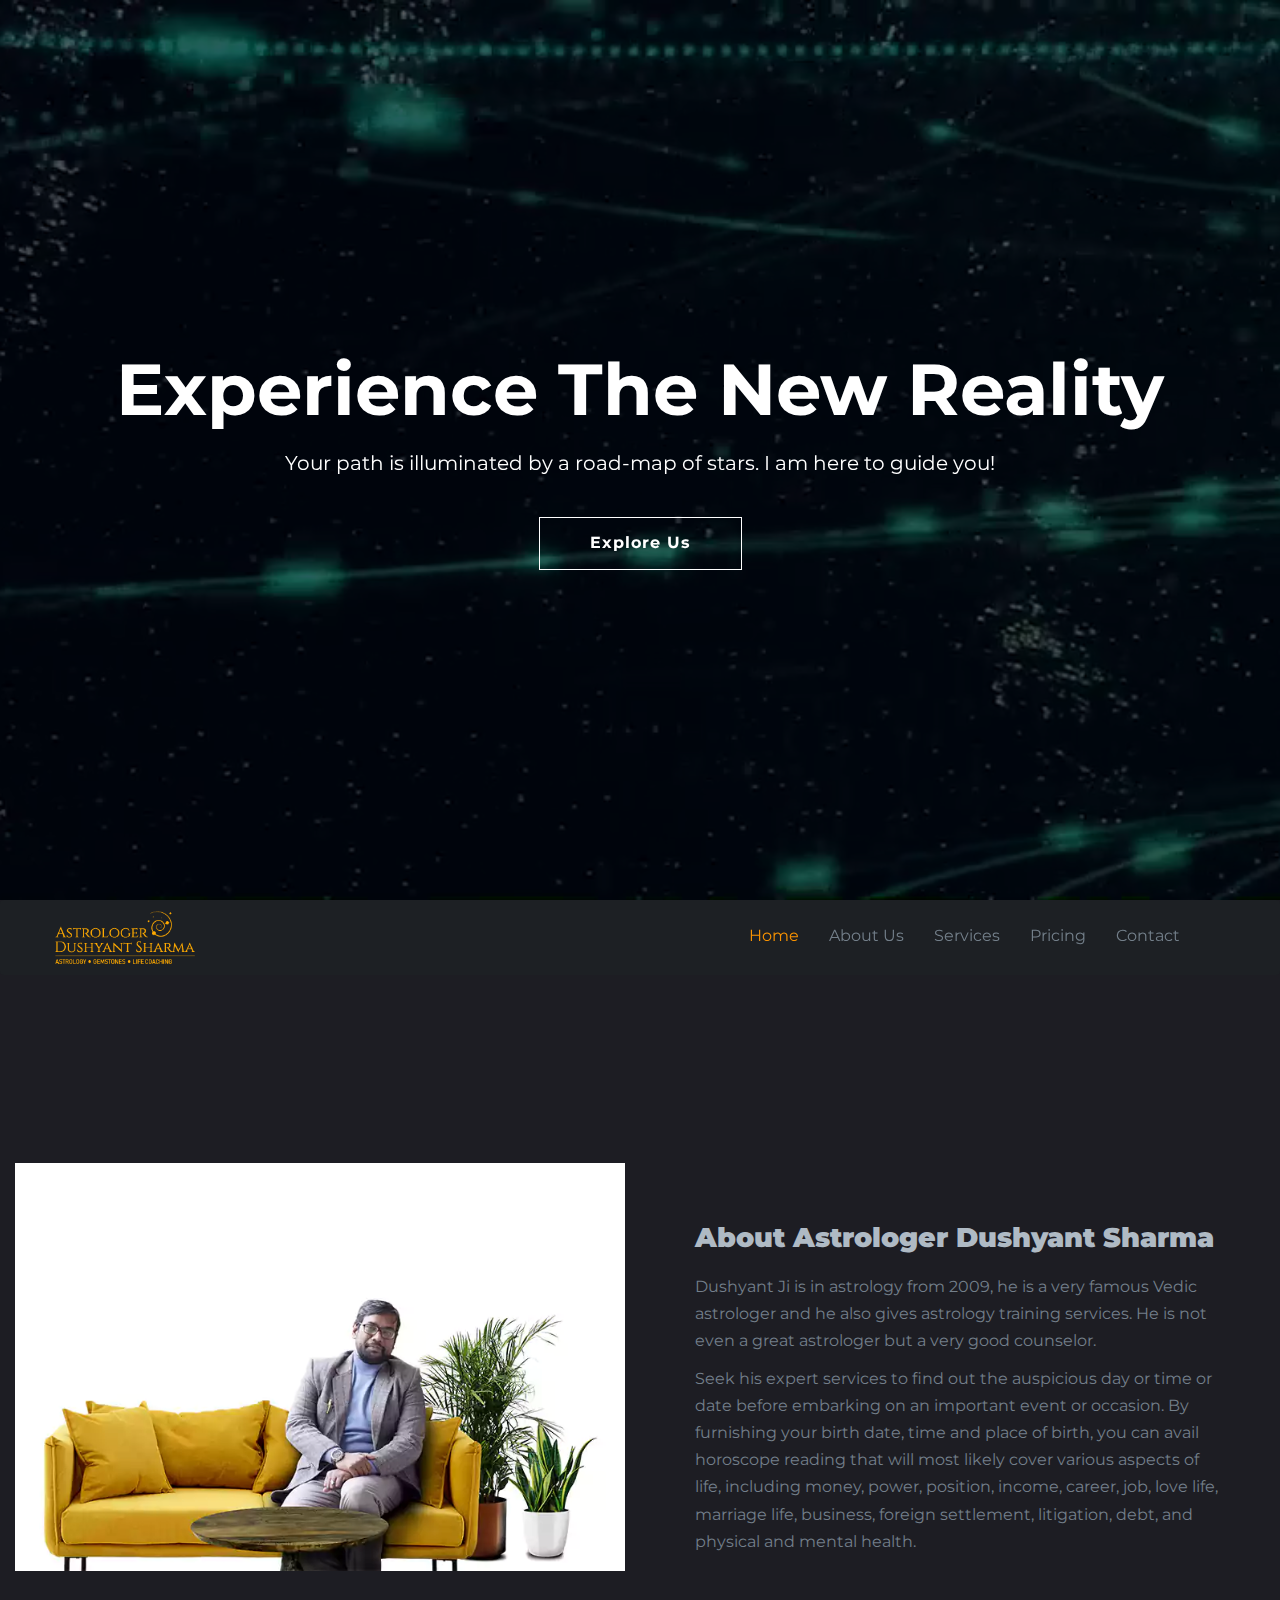
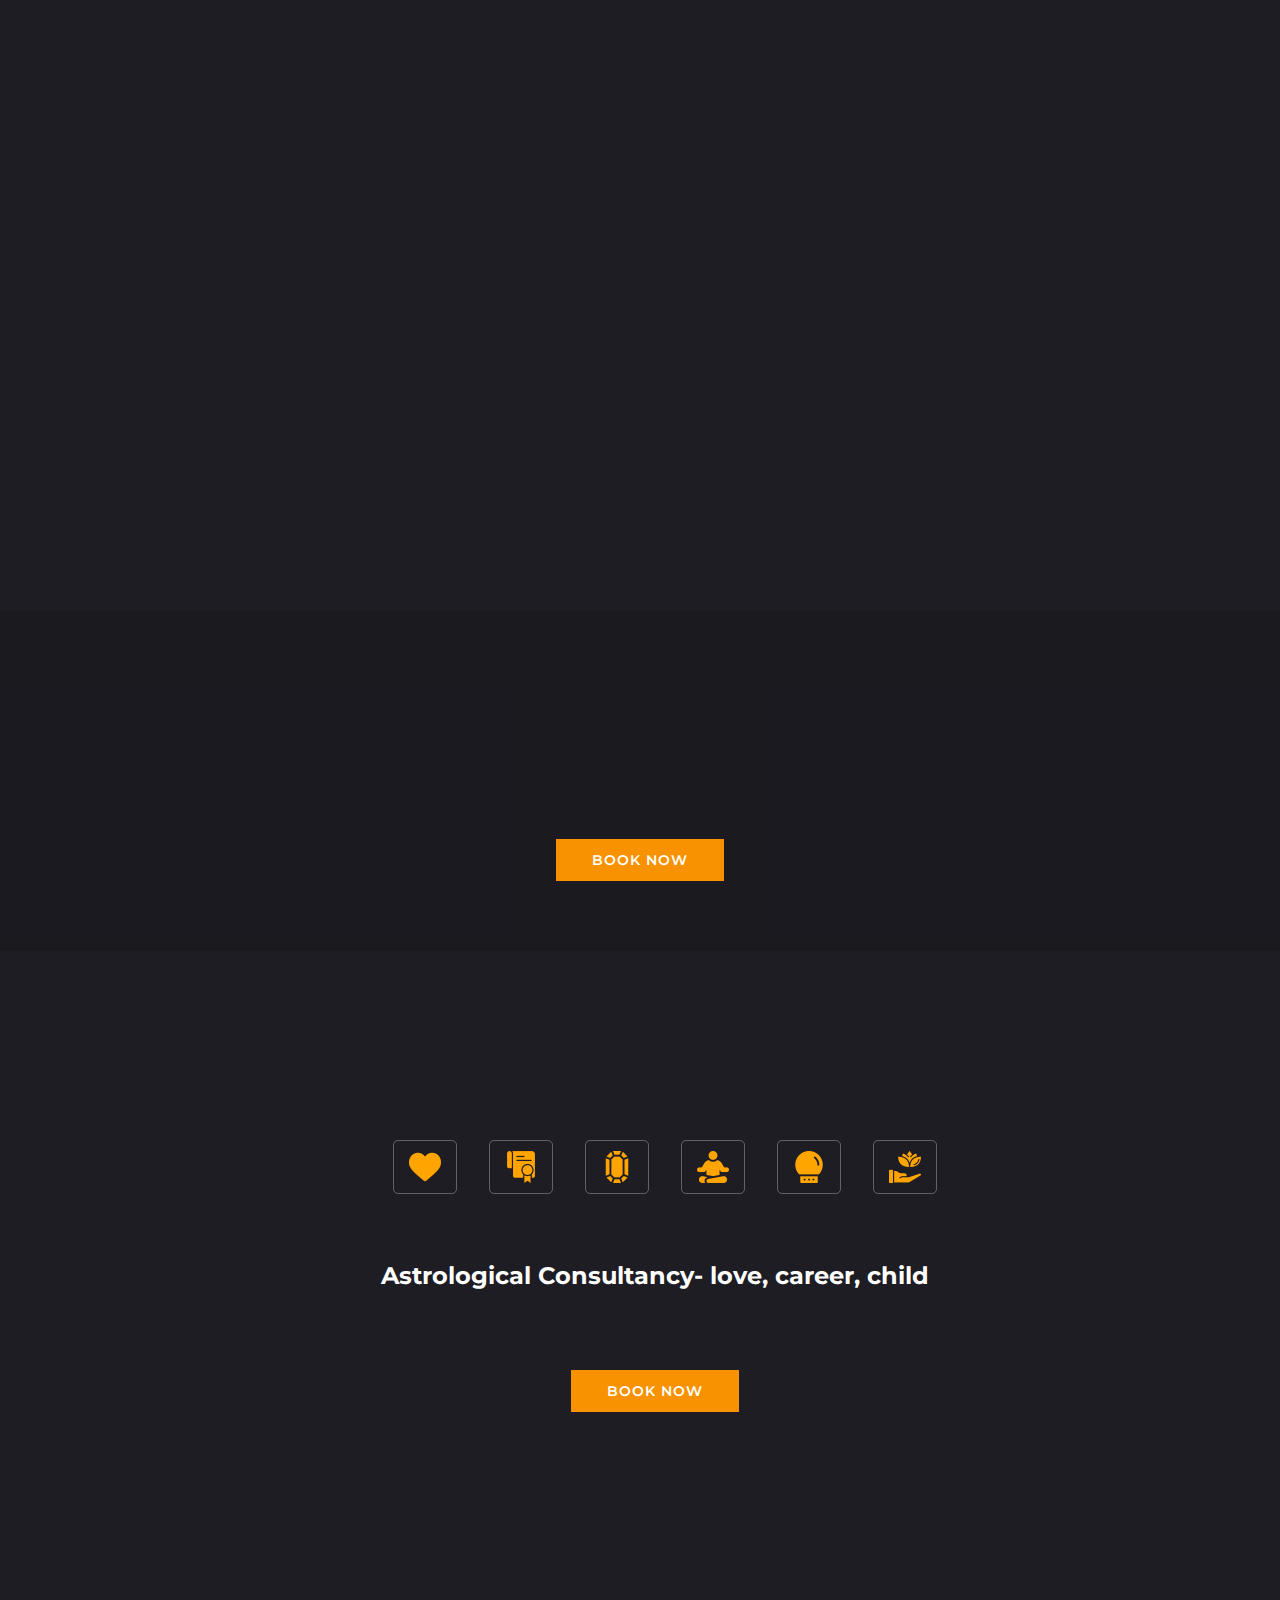
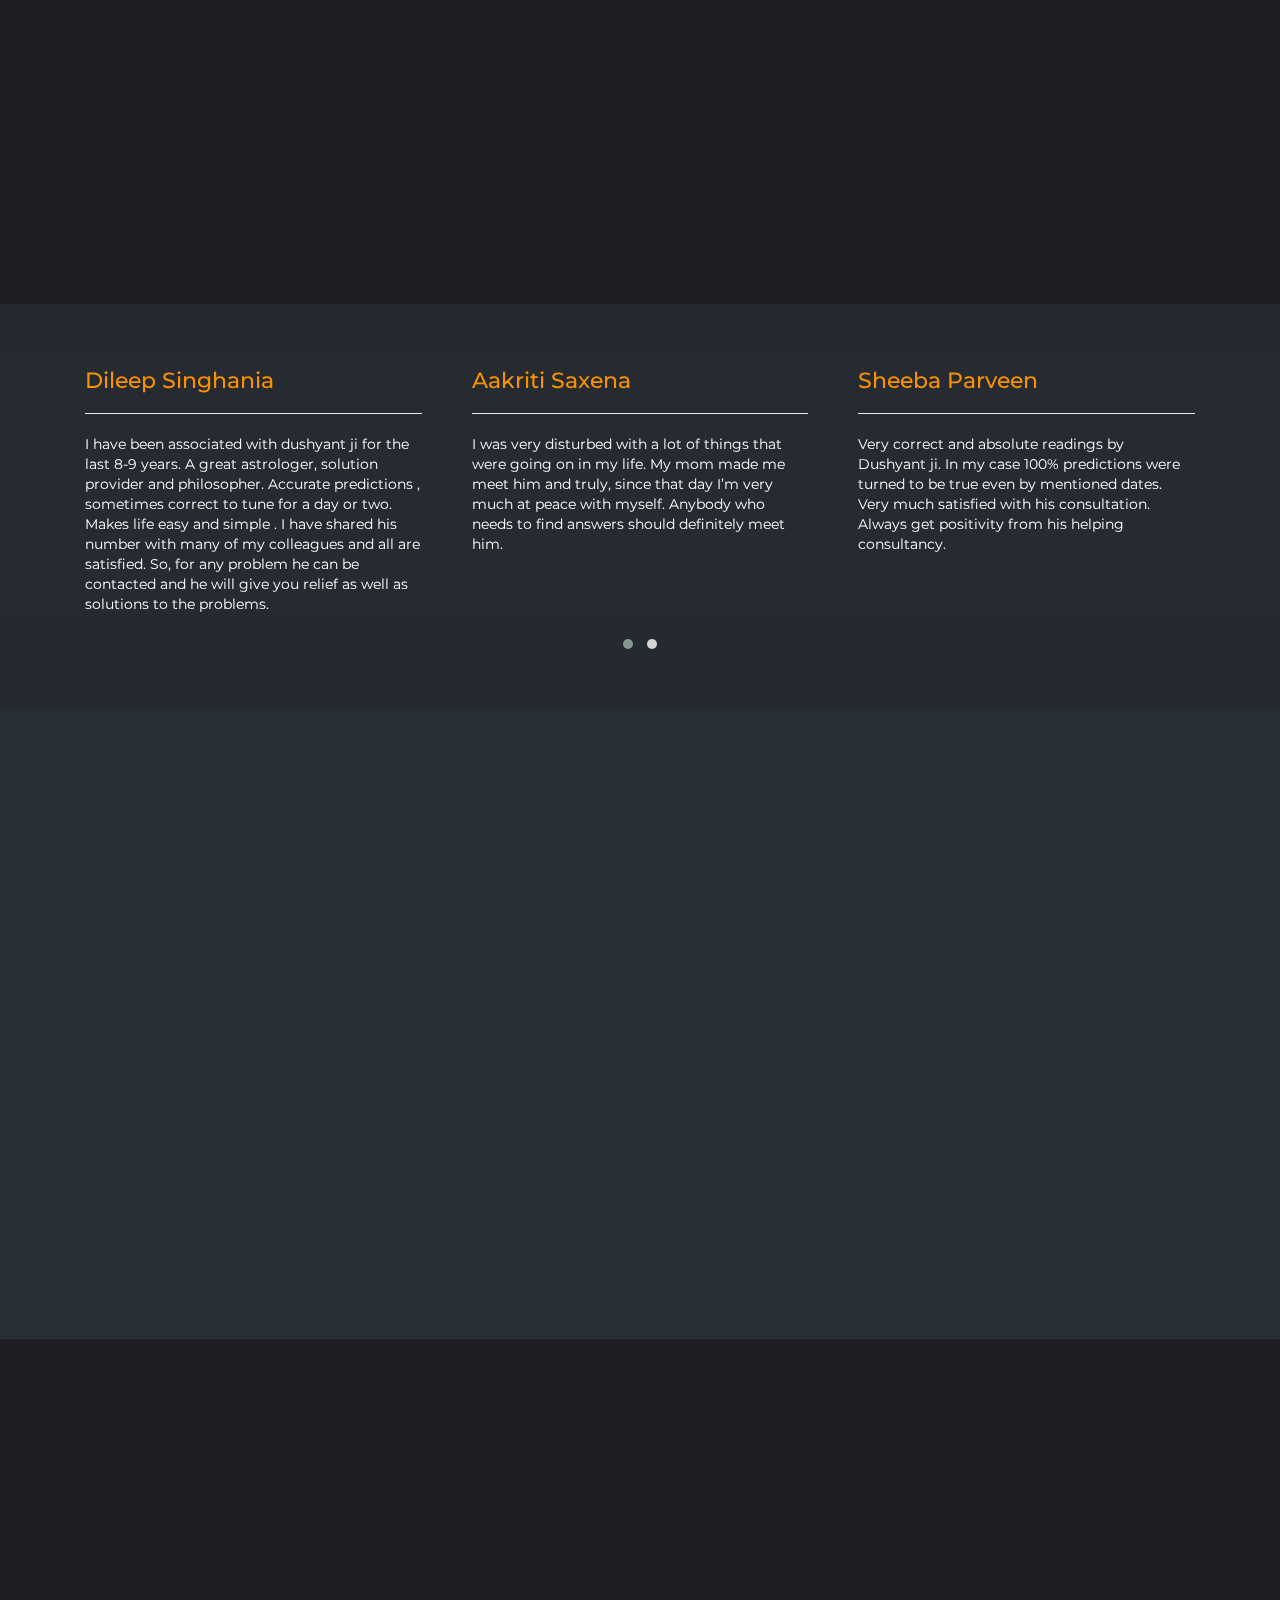
==== commit d0863617: "Add files via upload" ====
--- a/index.html
+++ b/index.html
@@ -350,7 +350,7 @@
 					<div class="item">
 						<div class="client-info">
 							<div class="client-meta">
-								<h3>Aakriti Saxenaw</h3>
+								<h3>Aakriti Saxena</h3>
 								<hr/>
 							</div>
 							<div class="client-comment">
@@ -428,10 +428,13 @@
 			<div class="col-md-6 wow fadeInUp payment_sec" data-wow-duration="500ms" data-wow-delay="300ms">
 				<p>Please Do Payment on following Details</p>
 
-				<p><span>Paytm : </span> +91-9999999999 </p>
-				<p><span>Bank Account No. : </span> 92761545455546164 </p>
+				<p><span>Paytm No. : </span> 9650971234 </p>
+				<p><span>Account Holder Name : </span> Dushyant sharma </p>
+				<p><span>Bank Name : </span> ICICI Bank</p>
+				<p><span>IFSC Code : </span> Icic0001137</p>
+				<p><span>Account No. : </span> 113701500684 </p>
 				<div class="quest">
-					<p>Do you have Done Payment ?</p>
+					<p>Have you Done the Payment?</p>
 					<a id="bookafy-scheduling" href="#" class="btn btn-main" alt="Booknow button" data-dismiss="modal" target="_blank" data-domain-name="https://astrologerdushyantsharma.bookafy.com/">Yes</a>
 					<button type="button" class="btn btn-main" data-toggle="modal" data-target="#myModal2">No</button>
 					<!-- <iframe src="https://astrologerdushyantsharma.bookafy.com/schedule?type=iframe&locale=en" height="405" style="width: 100% !important;" frameBorder="0"> </iframe> -->
@@ -547,7 +550,7 @@
       </div>
       
       <div class="modal-body">
-         <h4>Have you Done Your Payment?</h4>
+         <h4>Have you Done The Payment?</h4>
       </div>
       <div class="modal-footer">
       	<a id="bookafy-scheduling" href="#" class="btn btn-main" alt="Booknow button" data-dismiss="modal" target="_blank" data-domain-name="https://astrologerdushyantsharma.bookafy.com/">Yes</a>
@@ -569,7 +572,15 @@
       </div>
       
       <div class="modal-body">
-        <p>Please First Do your Payment. Check Details at the bottom of Our website.</p>
+        <div class="payment_sec">
+         	<p>Please Do Payment on following Details</p>
+         	<br/>
+				<p><span>Paytm No. : </span> 9650971234 </p>
+				<p><span>Account Holder Name : </span> Dushyant sharma </p>
+				<p><span>Bank Name : </span> ICICI Bank</p>
+				<p><span>IFSC Code : </span> Icic0001137</p>
+				<p><span>Account No. : </span> 113701500684 </p>
+         </div>
       </div>
       <div class="modal-footer">
         <button type="button" class="btn btn-main" data-dismiss="modal">Close</button>
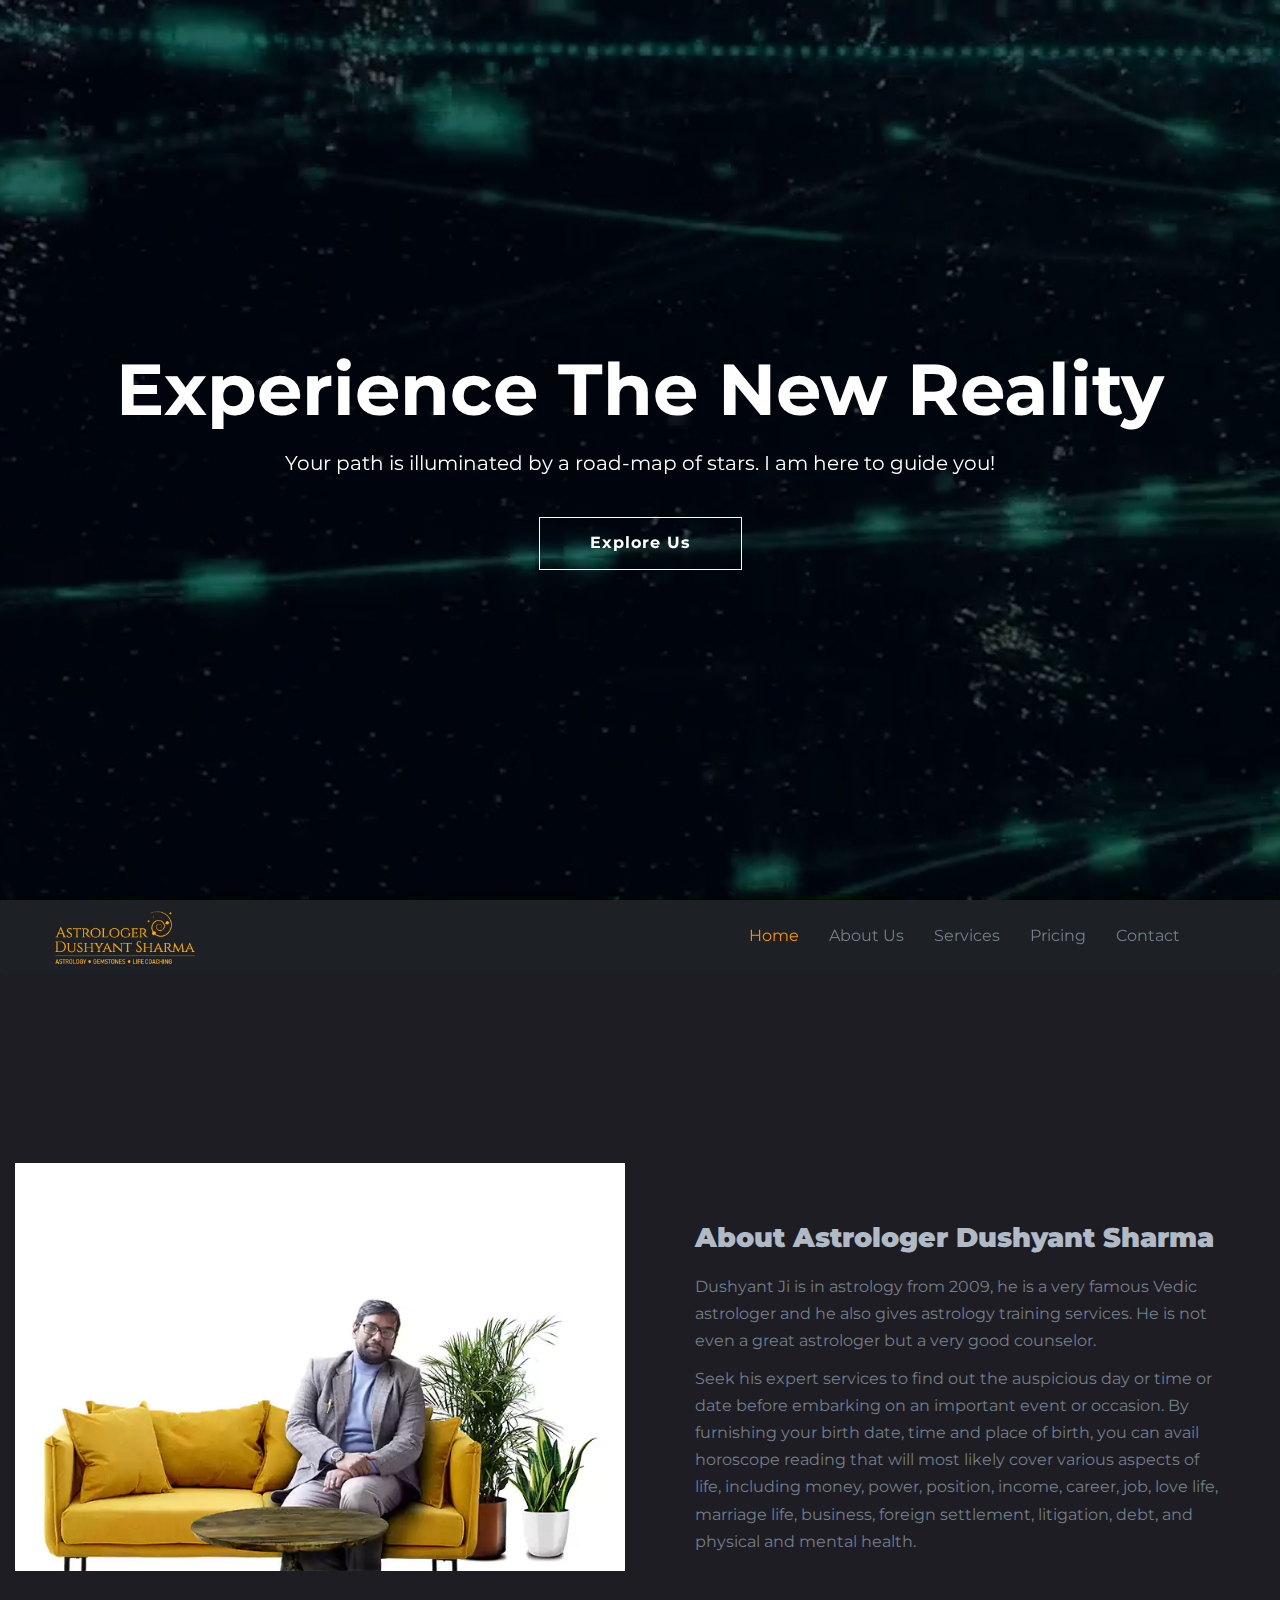
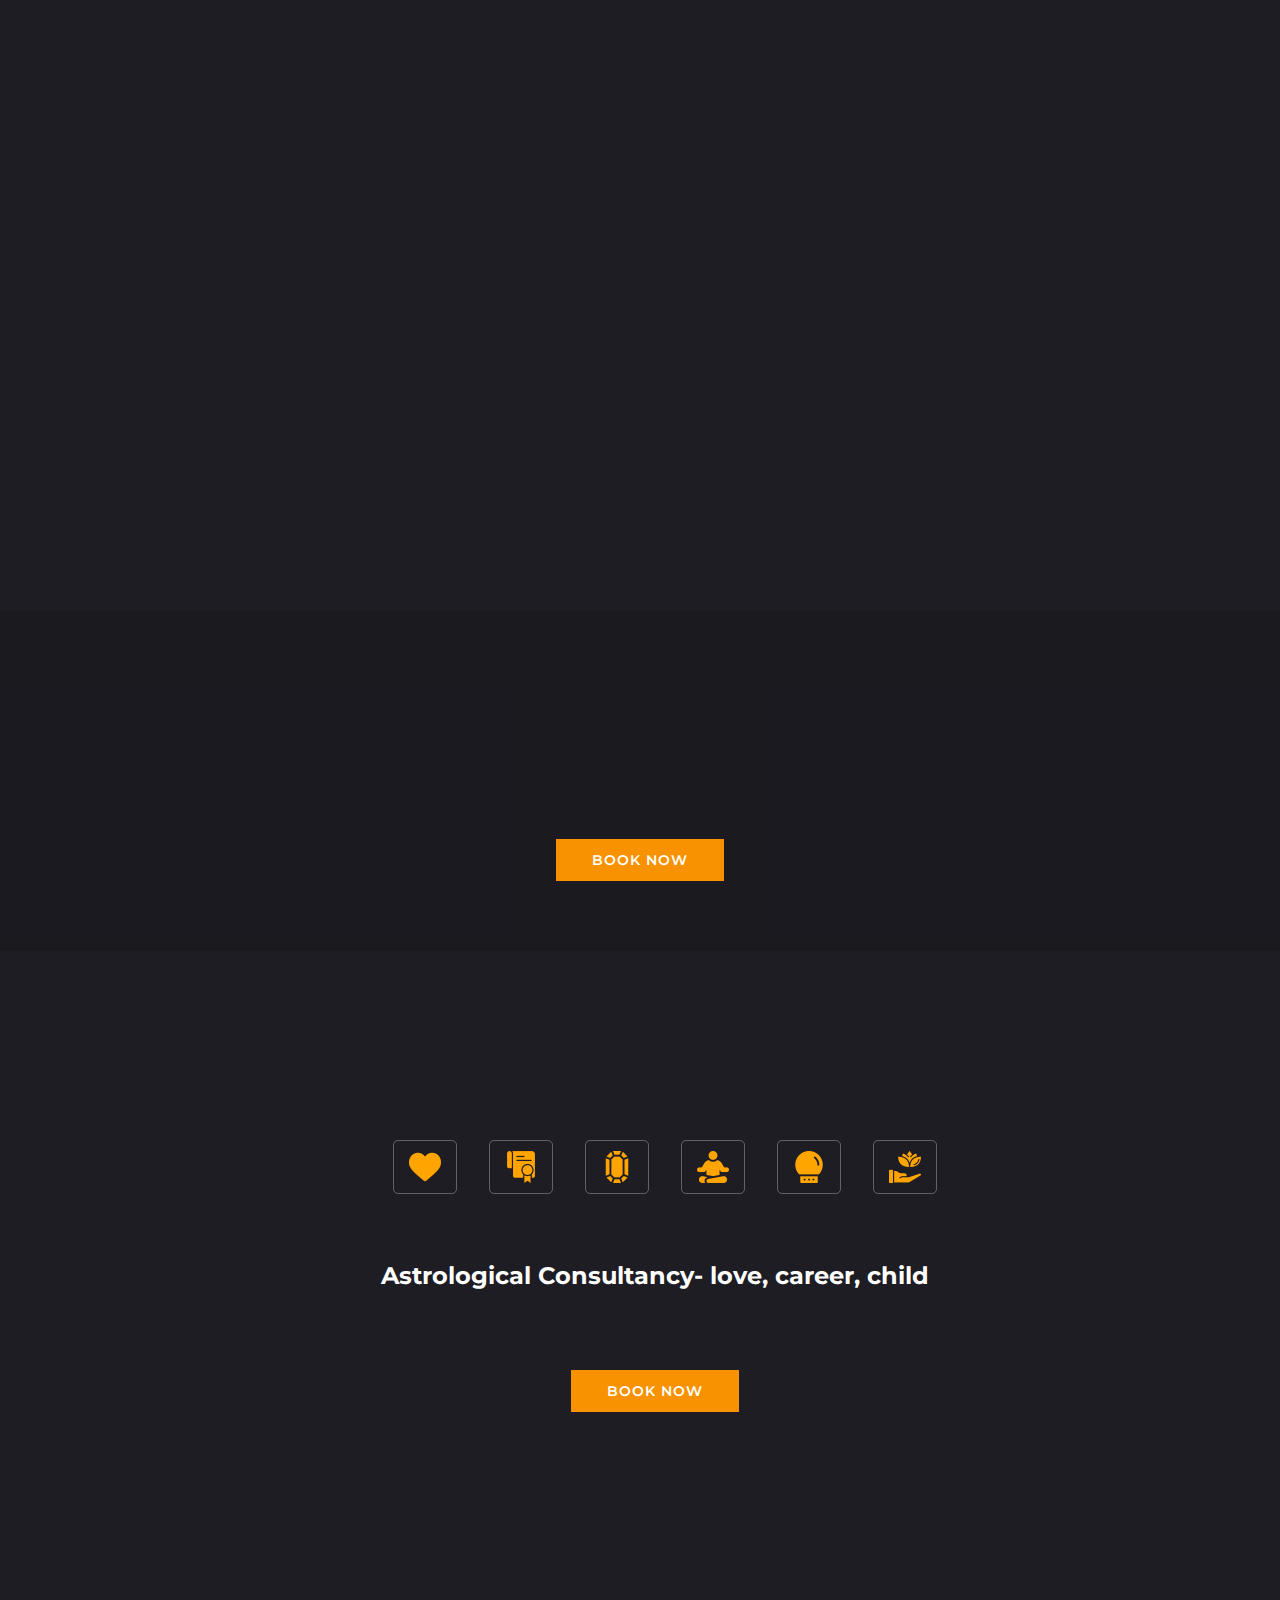
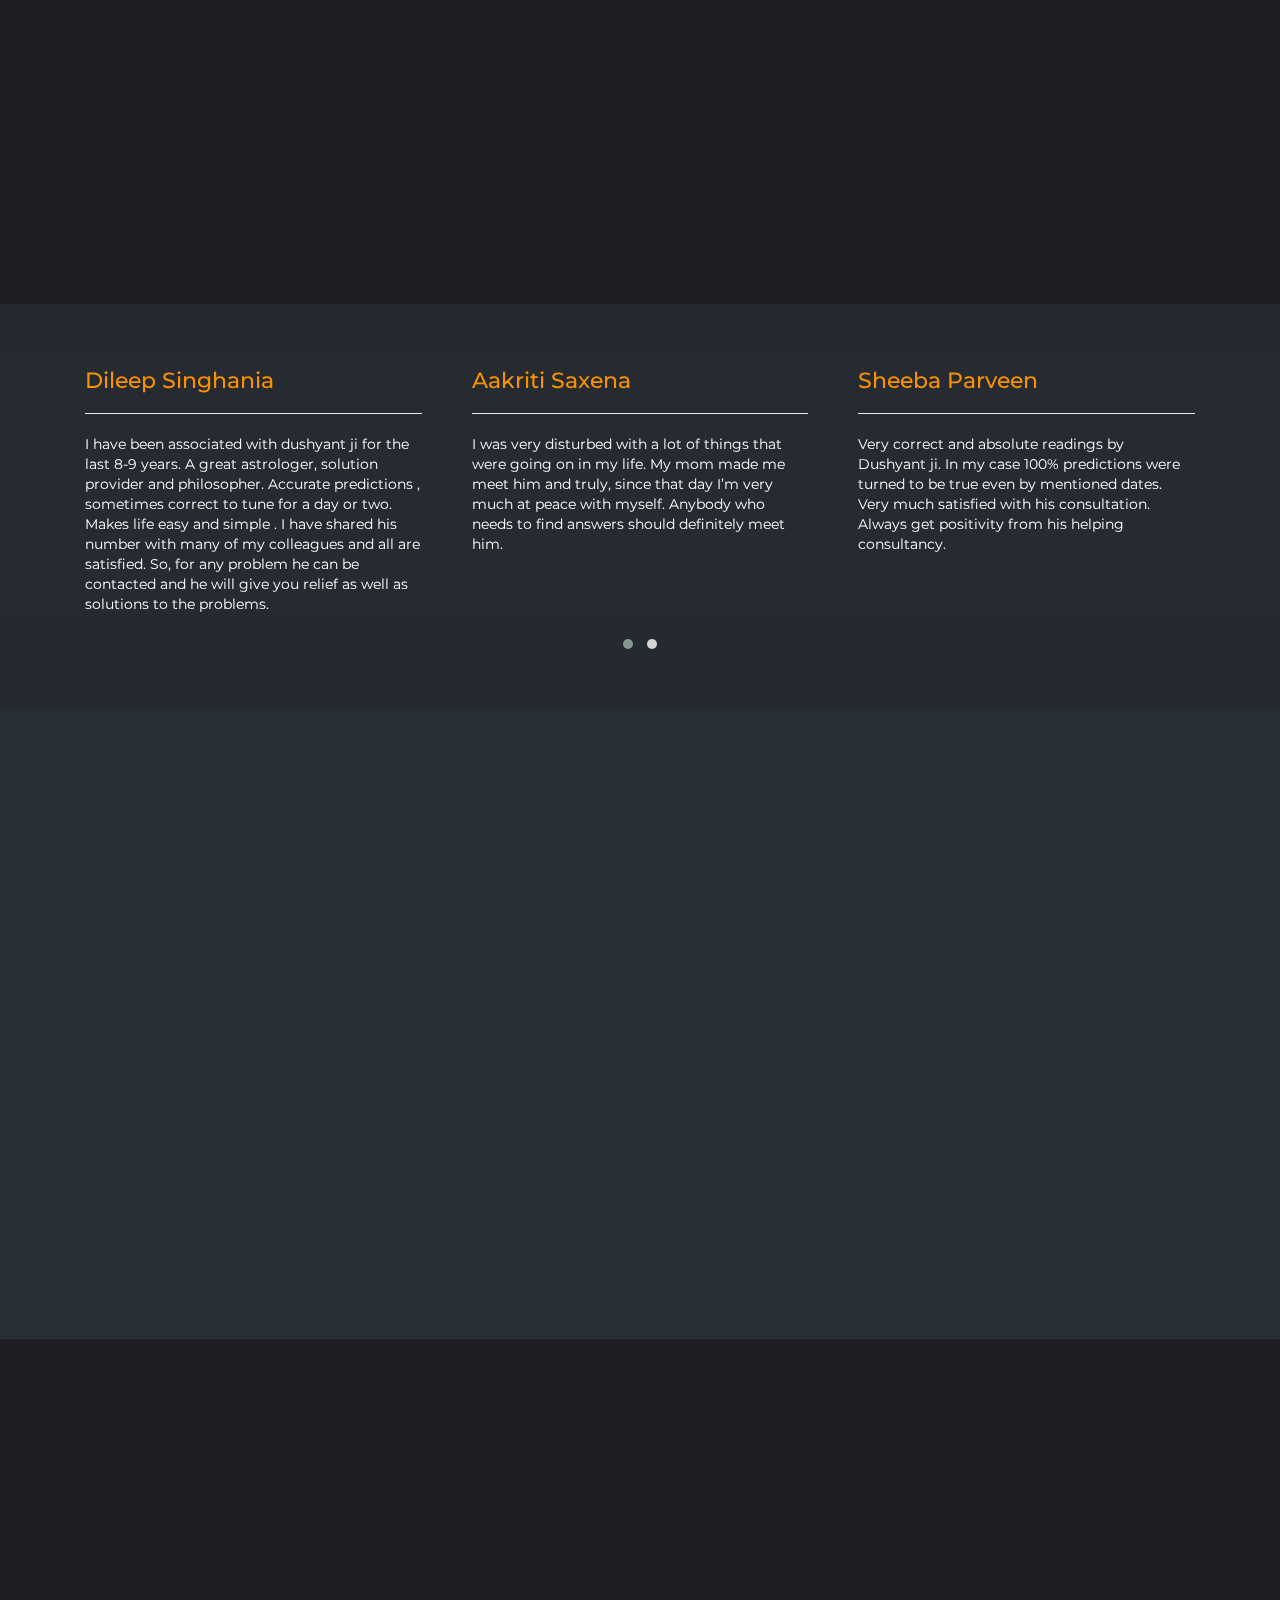
==== commit d1c4fb8c: "Add files via upload" ====
--- a/index.html
+++ b/index.html
@@ -426,13 +426,25 @@
 			<!-- ./End Contact Form -->
 
 			<div class="col-md-6 wow fadeInUp payment_sec" data-wow-duration="500ms" data-wow-delay="300ms">
-				<p>Please Do Payment on following Details</p>
+				<!-- <p>Please Do Payment on following Details</p>
 
 				<p><span>Paytm No. : </span> 9650971234 </p>
 				<p><span>Account Holder Name : </span> Dushyant sharma </p>
 				<p><span>Bank Name : </span> ICICI Bank</p>
 				<p><span>IFSC Code : </span> Icic0001137</p>
-				<p><span>Account No. : </span> 113701500684 </p>
+				<p><span>Account No. : </span> 113701500684 </p> -->
+				<p>Please Do Payment on following Details</p>
+         		<br/>
+         		<div class="paytm_sec">
+         			<img src="images/pay.webp">
+					<p>9650971234 </p>
+				</div>
+				<div class="bank_sec">
+					<img src="images/bank.png">
+					<p><span>Account Holder Name : </span> Dushyant sharma </p>
+					<p><span>IFSC Code : </span> Icic0001137</p>
+					<p><span>Account No. : </span> 113701500684 </p>
+				</div>
 				<div class="quest">
 					<p>Have you Done the Payment?</p>
 					<a id="bookafy-scheduling" href="#" class="btn btn-main" alt="Booknow button" data-dismiss="modal" target="_blank" data-domain-name="https://astrologerdushyantsharma.bookafy.com/">Yes</a>
@@ -575,11 +587,16 @@
         <div class="payment_sec">
          	<p>Please Do Payment on following Details</p>
          	<br/>
-				<p><span>Paytm No. : </span> 9650971234 </p>
-				<p><span>Account Holder Name : </span> Dushyant sharma </p>
-				<p><span>Bank Name : </span> ICICI Bank</p>
-				<p><span>IFSC Code : </span> Icic0001137</p>
-				<p><span>Account No. : </span> 113701500684 </p>
+         		<div class="paytm_sec">
+         			<img src="images/pay.webp">
+					<p>9650971234 </p>
+				</div>
+				<div class="bank_sec">
+					<img src="images/bank.png">
+					<p><span>Account Holder Name : </span> Dushyant sharma </p>
+					<p><span>IFSC Code : </span> Icic0001137</p>
+					<p><span>Account No. : </span> 113701500684 </p>
+				</div>
          </div>
       </div>
       <div class="modal-footer">
--- a/css/style.css
+++ b/css/style.css
@@ -238,6 +238,10 @@
   color: #f99200;
 }
 
+.nav-tabs>li>a: hover {
+  color: #fff;
+}
+
 
 
 .btn-main {
@@ -253,7 +257,7 @@
 }
 
 .btn-main:hover {
-  background: #2c9091;
+  background: #b56a00;
   color: #fff;
 }
 
@@ -898,6 +902,8 @@
   padding: 28px 60px 0px;
 }
 
+
+
 .payment_sec p {
   color: #fff;
   font-weight: 600;
@@ -909,7 +915,7 @@
 }
 
 .payment_sec .quest {
-  padding: 40px 0px;
+  padding: 10px 0px;
 }
 
 .payment_sec .quest .btn-main {
@@ -2257,10 +2263,14 @@
   border-top-left-radius: 0;
   border-bottom-right-radius: 0;
 }
+
 .modal .modal-footer {
-  border-top: none;
-  padding: 5px 10px;
-}
+    border-top: none;
+    padding: 5px 10px;
+    margin-right: 20px;
+    margin-top: -60px;
+    margin-bottom: 10px;}
+
 .modal .modal-footer .btn-group > .btn:first-child {
   border-bottom-left-radius: 0;
 }
@@ -2274,13 +2284,36 @@
   font-size: 14px;
 }
 
+.modal .modal-body .payment_sec {
+  padding: 10px 30px 0px !important;
+}
+
 .modal .modal-body h4 {
   color: #000 !important;
   font-weight: 600;
   font-size: 24px;
 }
 
-
+.paytm_sec {
+  margin-bottom: 20px;
+}
+
+.paytm_sec img {
+  height: auto;
+  width: 100px;
+  margin-top: -45px;
+}
+
+.paytm_sec p{
+  font-size: 18px !important;
+  margin-top: -25px;
+}
+
+.bank_sec img {
+  width: 100px;
+  height: 45px;
+  margin-bottom: 15px;
+}
 
 
 /*# sourceMappingURL=maps/style.css.map */
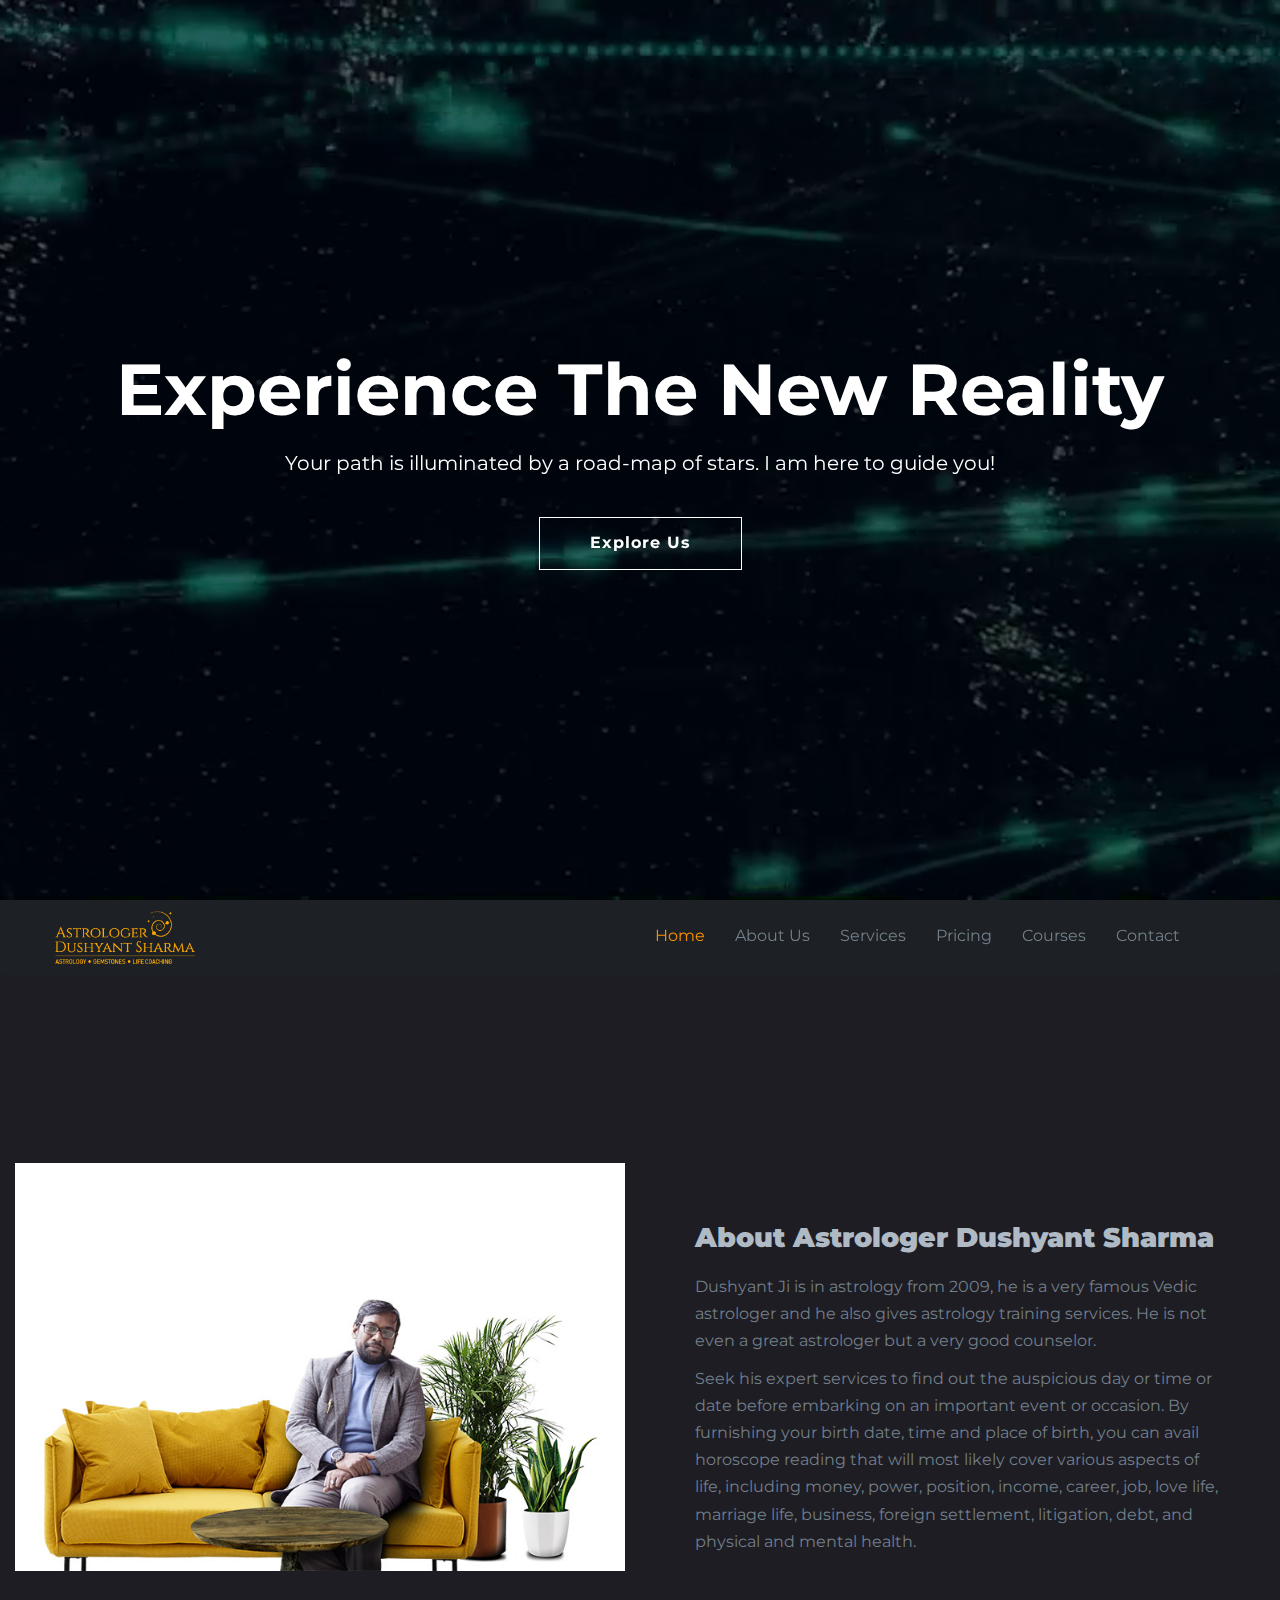
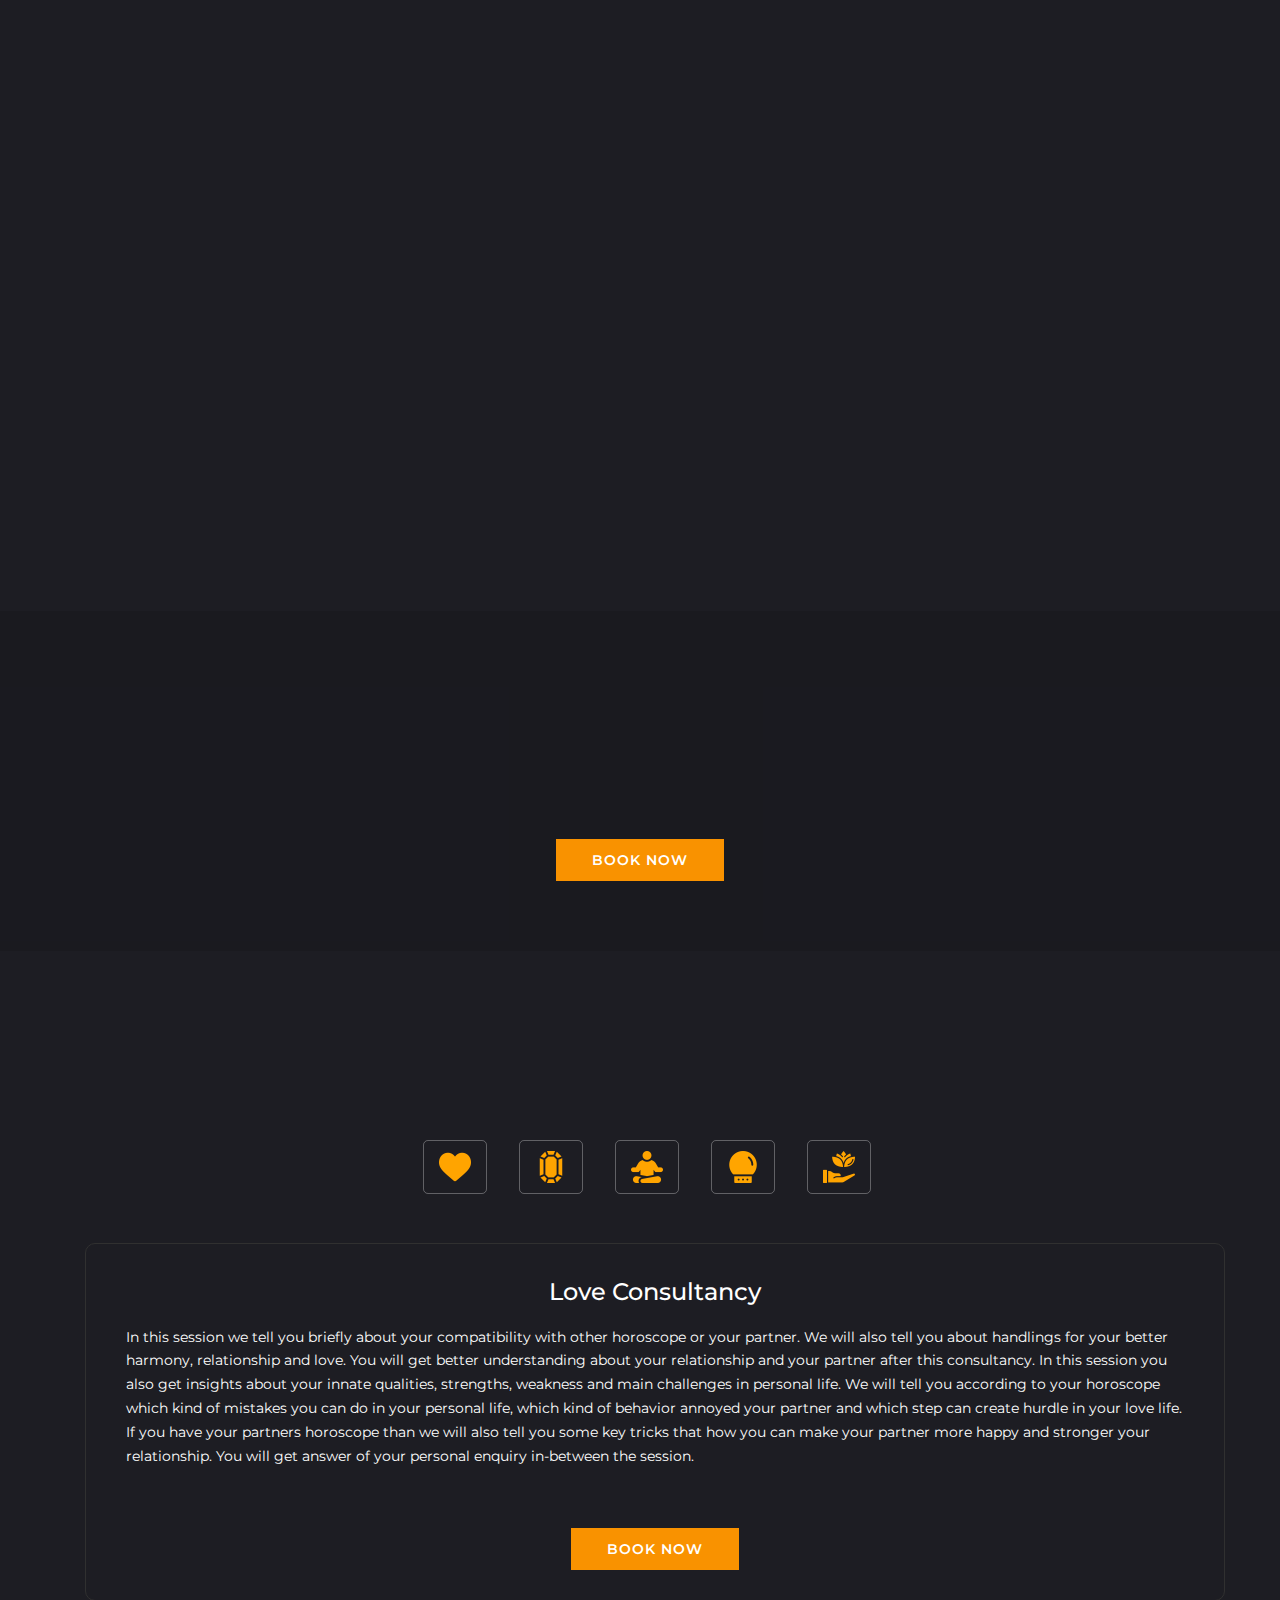
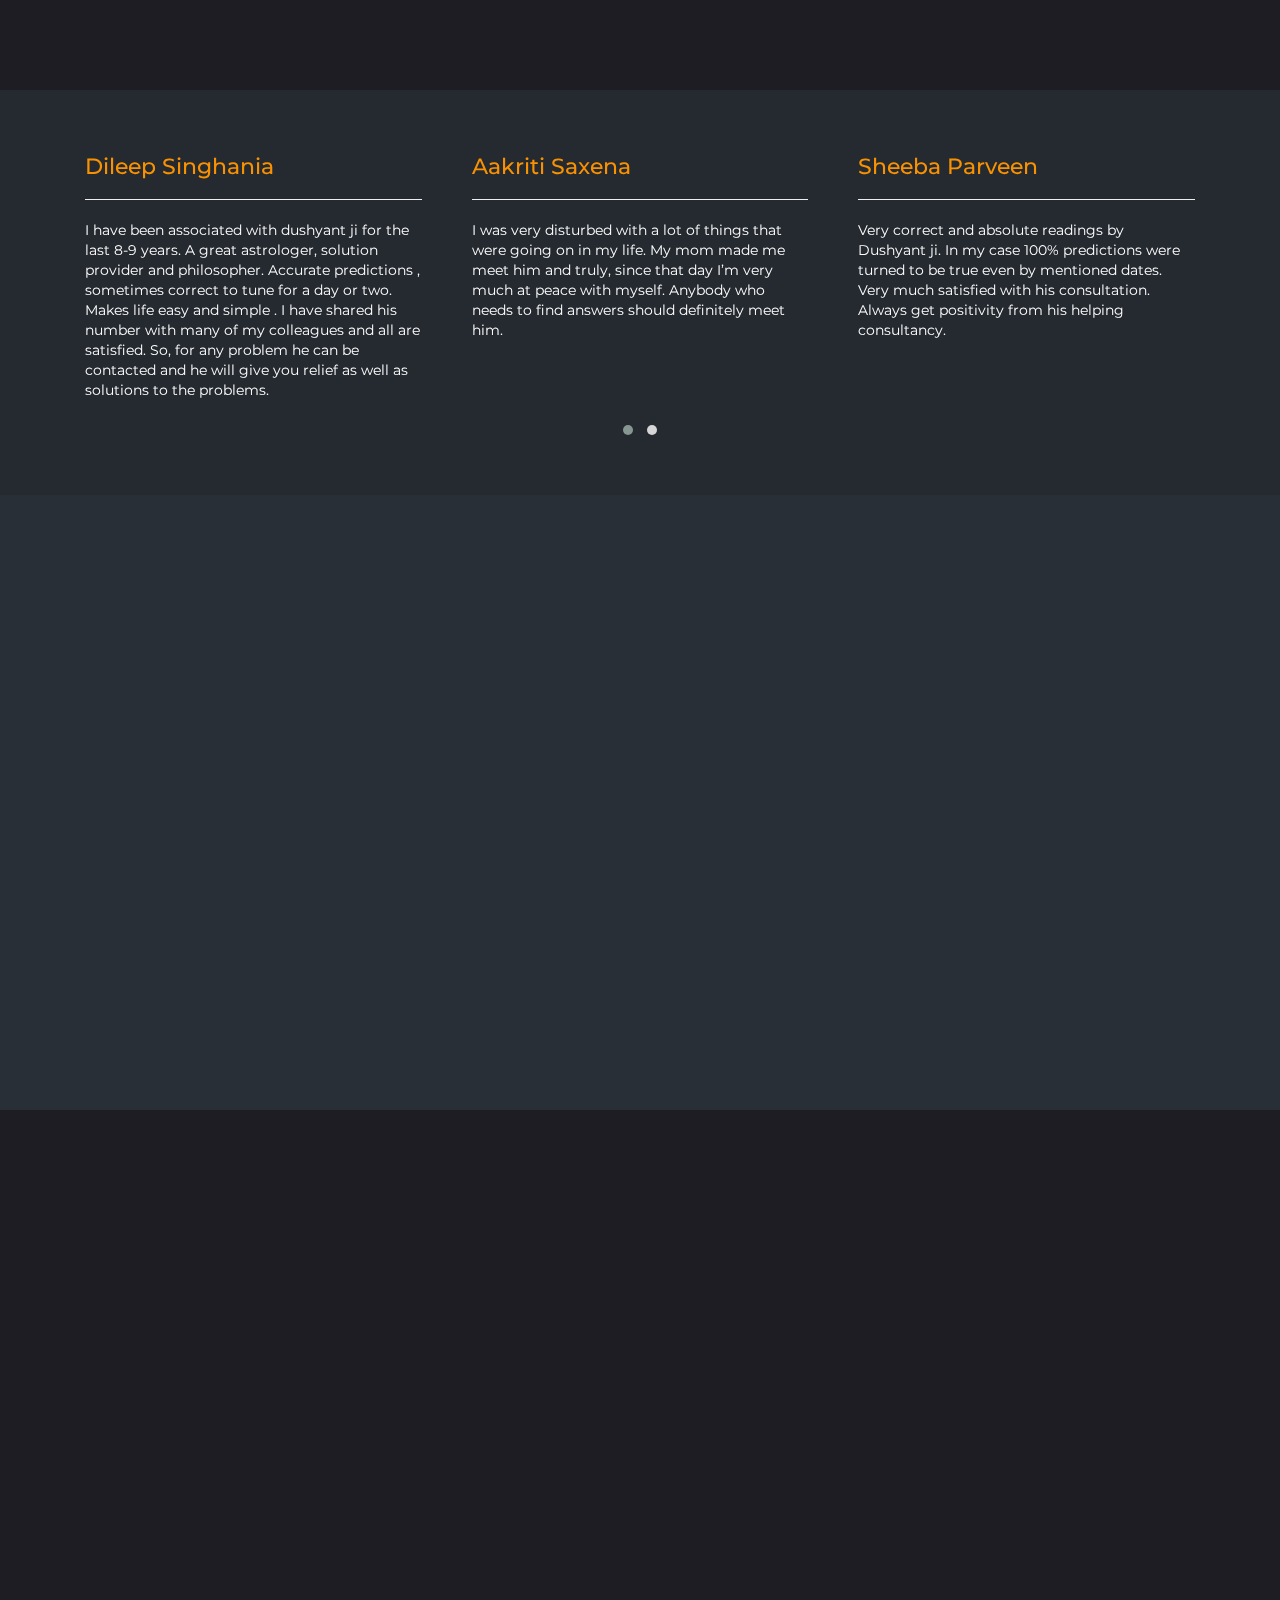
==== commit d5a85446: "Add files via upload" ====
--- a/index.html
+++ b/index.html
@@ -74,12 +74,12 @@
         <div class="container">
             <div class="navbar-header">
               <!-- responsive nav button -->
-                <!-- <button type="button" class="navbar-toggle" data-toggle="collapse" data-target=".navbar-collapse">
+                <button type="button" class="navbar-toggle" data-toggle="collapse" data-target=".navbar-collapse">
                     <span class="sr-only">Toggle navigation</span>
                     <span class="icon-bar"></span>
                     <span class="icon-bar"></span>
                     <span class="icon-bar"></span>
-                </button> -->
+                </button>
                 <!-- /responsive nav button -->
 
                 <!-- logo -->
@@ -89,13 +89,17 @@
             <!-- /logo -->
         </div>
 
-        <!-- main nav --> <nav class="collapse navbar-collapse navbar-right"
-        role="Navigation"> <ul id="nav" class="nav navbar-nav
-        navigation-menu"> <li><a data-scroll href="#body">Home</a></li> <li><a
-        data-scroll href="#about">About Us</a></li> <li><a data-scroll
-        href="#services">Services</a></li> <li><a data-scroll
-        href="#pricing">Pricing</a></li> <li><a data-scroll
-        href="#contact-us">Contact</a></li> </ul> </nav> <!-- /main nav -->
+        <!-- main nav --> 
+        <nav class="collapse navbar-collapse navbar-right" role="Navigation"> 
+        	<ul id="nav" class="nav navbar-nav navigation-menu"> 
+        		<li><a data-scroll href="#body">Home</a></li> 
+        		<li><a data-scroll href="#about">About Us</a></li> 
+        		<li><a data-scroll href="#services">Services</a></li>
+        		<li><a data-scroll href="#pricing">Pricing</a></li> 
+        		<li><a data-scroll href="#couse">Courses</a></li> 
+        		<li><a data-scroll href="#contact-us">Contact</a></li> 
+    		</ul> 
+    	</nav> <!-- /main nav -->
 
       </div>
   </header>
@@ -119,7 +123,7 @@
 
 		<div class="row">
 			<div class="col-md-6 ">
-				<img class="img-responsive" src="images/about/about-business-man.webp" alt="">
+				<img class="img-responsive" src="images/about/about-business-man.jpg" alt="">
 			</div>
 			<div class="col-md-6">
 				<div class="content-block">
@@ -205,7 +209,7 @@
 			<div class="col-md-12 text-center">
 				<!-- <h2>Great consultancy & Incredible Solutions</h2> -->
 				<!-- <p>Lorem ipsum dolor sit amet consectetur adipisicing elit. Officiis tenetur odio impedit incidunt? <br> Omnis accusantium ea reiciendis, fugit commodi nostrum.</p> -->
-				<button type="button" class="btn btn-main" data-toggle="modal" data-target="#myModal1">Book Now</button>
+				<a id="bookafy-scheduling" href="#" class="btn btn-main" alt="Booknow button" target="_blank" data-domain-name="https://astrologerdushyantsharma.bookafy.com/">Book Now</a>
 			</div>
 		</div> 		<!-- End row -->
 	</div>   	<!-- End container -->
@@ -223,13 +227,13 @@
 				<div class="border"></div>
 			</div>
 			<!-- /section title -->
-		<div class="row">
+		<div class="row tabs-sec1">
 			<div class="col-md-3"></div>
 			<div class="col-md-8 col-xs-12 col-sm-12">
 				<ul class="nav nav-tabs">
     				<li><a href="javascript:void(0)" onclick="openCity(event, 'London');">
     					<div class="tablink"><img src="images/Services/life.png"></div></a></li>
-    				<li><a href="javascript:void(0)" onclick="openCity(event, 'Paris');"><div class="tablink"><img src="images/Services/course.png"></div></a></li>
+    				<!-- <li><a href="javascript:void(0)" onclick="openCity(event, 'Paris');"><div class="tablink"><img src="images/Services/course.png"></div></a></li> -->
     				<li><a href="javascript:void(0)" onclick="openCity(event, 'Tokyo');"><div class="tablink"><img src="images/Services/gemstone.png"></div></a></li>
     				<li><a href="javascript:void(0)" onclick="openCity(event, 'Aus');">
     					<div class="tablink"><img src="images/Services/meditation.png"></div></a></li>
@@ -241,32 +245,97 @@
   		</div>
     			<div class="tab-content">
     			<div id="London" class="container city">
-    				<h2>Astrological Consultancy- love, career, child</h2>
-    				<button type="button" class="btn btn-main" data-toggle="modal" data-target="#myModal1">Book Now</button>
+    				<div class=" Service1">
+  						<h3>Love Consultancy</h3>
+  						<p>In this session we tell you briefly about your compatibility with other horoscope or your partner. We will also tell you about handlings for your better harmony, relationship and love. You will get better understanding about your relationship and your partner after this consultancy. In this session you also get insights about your innate qualities, strengths, weakness and main challenges in personal life. We will tell you according to your horoscope which kind of mistakes you can do in your personal life, which kind of behavior annoyed your partner and which step can create hurdle in your love life. If you have your partners horoscope than we will also tell you some key tricks that how you can make your partner more happy and stronger your relationship. You will get answer of your personal enquiry in-between the session. </p>
+  						<a id="bookafy-scheduling" href="#" class="btn btn-main" alt="Booknow button" target="_blank" data-domain-name="https://astrologerdushyantsharma.bookafy.com/">Book Now	</a>
+  					</div>
+    				<!-- <div class="row service_part">
+    					<div class="col-md-2 col-12">
+    					<ul class="nav nav-pills ">
+    						<li><a href="javascript:void(0)" onclick="openService1(event, 'home');"><div class="tablink">Love Consultancy</div></a></li>
+    						<li><a href="javascript:void(0)" onclick="openService1(event, 'menu1');"><div class="tablink">Career Consultancy</div></a></li>
+    						<li><a href="javascript:void(0)" onclick="openService1(event, 'menu2');"><div class="tablink">Child Consultancy</div></a></li>
+    						<li><a href="javascript:void(0)" onclick="openService1(event, 'menu3');"><div class="tablink">Spiritual Consultancy</div></a></li>
+    						<li><a href="javascript:void(0)" onclick="openService1(event, 'menu4');"><div class="tablink">Question and Answer</div></a></li>
+  						</ul>
+  						</div>
+  						<div class="col-md-10 col-12">
+  						<div class="tab-content">
+  						  <div id="home" class=" Service1">
+  						    <h3>Love Consultancy</h3>
+  						    <p>In this session we tell you briefly about your compatibility with other horoscope or your partner. We will also tell you about handlings for your better harmony, relationship and love. You will get better understanding about your relationship and your partner after this consultancy. In this session you also get insights about your innate qualities, strengths, weakness and main challenges in personal life. We will tell you according to your horoscope which kind of mistakes you can do in your personal life, which kind of behavior annoyed your partner and which step can create hurdle in your love life. If you have your partners horoscope than we will also tell you some key tricks that how you can make your partner more happy and stronger your relationship. You will get answer of your personal enquiry in-between the session. </p>
+  						    <a id="bookafy-scheduling" href="#" class="btn btn-main" alt="Booknow button" target="_blank" data-domain-name="https://astrologerdushyantsharma.bookafy.com/">Book Now	</a>
+  						  </div>
+  						  <div id="menu1" class="Service1" style="display:none">
+  						    <h3>Career Consultancy</h3>
+  						    <p>In this session we will explain you which type of business or work suits you according to your horoscope. We will also tell you which of your traits are unique and support you in your career. You will also know about your weaknesses which create hurdles in your career path. We also give you best time period to take risk in career, change job or profession and phase when you should avoid any risk or change. We will also answer some basic questions such does partnership suits you or not, which type of partnership you should do, does loan suits you or not and when you should take it. You will get answer of your personal enquiry related to your career in-between the session.</p>
+  						    <a id="bookafy-scheduling" href="#" class="btn btn-main" alt="Booknow button" target="_blank" data-domain-name="https://astrologerdushyantsharma.bookafy.com/">Book Now	</a>
+  						  </div>
+  						  <div id="menu2" class="Service1" style="display:none">
+  						    <h3>Child Consultancy</h3>
+  						    <p>Growing a child with a full awareness and right direction is a biggest challenge for every parents. In you guardianship we can give some priceless inputs with the help of Astrology. Every kid is unique and born with lots of innate qualities. Every kid has some unique strengths-weaknesses, potential and challenges. We can tell you about his/her special qualities which will help you to cope up with your kid. If you channelize your kid’s energy in right direction through right tools, you will surprise with the results. This consultancy is totally devoted to proper and complete growth of your kid which start giving shape to his/her bright future in kinder garden. It will also create a strong bond in between parents and kid.</p>
+  						    <a id="bookafy-scheduling" href="#" class="btn btn-main" alt="Booknow button" target="_blank" data-domain-name="https://astrologerdushyantsharma.bookafy.com/">Book Now	</a>
+  						  </div>
+  						  <div id="menu3" class="Service1" style="display:none">
+  						    <h3>Spiritual Consultancy</h3>
+  						    <p>In this session we will trying to open your deeper layers of your personality and conscious part. We will try to understand your “Prarabdh” which type of baggage you carry from past lives. We will explain you your behavior patterns, attitude, traits and emotional blocks which create hurdle in your spiritual path. We will also tell you some action/karmas which are essential for you for fulfill some past lives emptiness. We will also trying to tell you about three faces. We believe that every human have minimum three faces, one is giving by society perception means what our social circle think about us and sometime we also trying to maintain that face if its match with our understanding. But if it appears negative we feel annoyed, aggression, hate, jealous, victim complex and put our whole energy to change that perception. Second face is our own perception about yourself which we like to protect and manifest in this world. If we feel this second face distorted we will fall in guilt, regret and depression. We have one much deeper face which we are as an individual without any perception. That face is our actual face but most of us are unaware about that face and that has been more beautiful and strong. In this session we will tell you some simple tools which will help you to open your energy and harmonies your life. Every person has his unique energy flow which shown in his horoscope, with the help of Astrology we can channelize that flow in right direction. This session dedicate to your spiritual journey as soul and trying to pave your path of enlighten.</p>
+  						    <a id="bookafy-scheduling" href="#" class="btn btn-main" alt="Booknow button" target="_blank" data-domain-name="https://astrologerdushyantsharma.bookafy.com/">Book Now	</a>
+  						  </div>
+  						  <div id="menu4" class="Service1" style="display:none">
+  						    <h3>Question and Answer</h3>
+  						    <p>This is very famous and most common practice in Indian astrology. In this session you can asked anything about your life and horoscope. You can freely ask about any part of your life and family members. You can know about your future path as total, which kind of events will come in your life and when. How can you deal with your current and future periods.</p>
+  						    <a id="bookafy-scheduling" href="#" class="btn btn-main" alt="Booknow button" target="_blank" data-domain-name="https://astrologerdushyantsharma.bookafy.com/">Book Now	</a>
+  						  </div>
+  						</div>
+  						</div>
+  					</div> -->
   				</div>
 
-  				<div id="Paris" class="container city" style="display:none">
+  				<!-- <div id="Paris" class="container city" style="display:none">
   				  <h2>Astro Course- Basic and advance</h2>
-  				  <button type="button" class="btn btn-main" data-toggle="modal" data-target="#myModal1">Book Now</button>
+  				  <a id="bookafy-scheduling" href="#" class="btn btn-main" alt="Booknow button" target="_blank" data-domain-name="https://astrologerdushyantsharma.bookafy.com/">Book Now</a>
+  				</div> -->
+
+  				<div id="Tokyo" class="container city" style="display:none">
+  				  <!-- <h2>Understanding of own astro Gemology</h2>
+  				  <p>Suggesting proper gems for an individual based on their stars and its orbital axis </p>
+  				  <a id="bookafy-scheduling" href="#" class="btn btn-main" alt="Booknow button" target="_blank" data-domain-name="https://astrologerdushyantsharma.bookafy.com/">Book Now</a> -->
+  				  	<div class="Service1">
+  						<h3>Career Consultancy</h3>
+  						<p>In this session we will explain you which type of business or work suits you according to your horoscope. We will also tell you which of your traits are unique and support you in your career. You will also know about your weaknesses which create hurdles in your career path. We also give you best time period to take risk in career, change job or profession and phase when you should avoid any risk or change. We will also answer some basic questions such does partnership suits you or not, which type of partnership you should do, does loan suits you or not and when you should take it. You will get answer of your personal enquiry related to your career in-between the session.</p>
+  						<a id="bookafy-scheduling" href="#" class="btn btn-main" alt="Booknow button" target="_blank" data-domain-name="https://astrologerdushyantsharma.bookafy.com/">Book Now	</a>
+  					</div>
   				</div>
 
-  				<div id="Tokyo" class="container city" style="display:none">
-  				  <h2>Understanding of own astro Gemology</h2>
-  				  <p>Suggesting proper gems for an individual based on their stars and its orbital axis </p>
-  				  <button type="button" class="btn btn-main" data-toggle="modal" data-target="#myModal1">Book Now</button>
-  				</div>
   				<div id="Aus" class="container city" style="display:none">
-  				  <h2>Meditation</h2>
+  					<div class="Service1">
+  						<h3>Child Consultancy</h3>
+  						<p>Growing a child with a full awareness and right direction is a biggest challenge for every parents. In you guardianship we can give some priceless inputs with the help of Astrology. Every kid is unique and born with lots of innate qualities. Every kid has some unique strengths-weaknesses, potential and challenges. We can tell you about his/her special qualities which will help you to cope up with your kid. If you channelize your kid’s energy in right direction through right tools, you will surprise with the results. This consultancy is totally devoted to proper and complete growth of your kid which start giving shape to his/her bright future in kinder garden. It will also create a strong bond in between parents and kid.</p>
+  						<a id="bookafy-scheduling" href="#" class="btn btn-main" alt="Booknow button" target="_blank" data-domain-name="https://astrologerdushyantsharma.bookafy.com/">Book Now	</a>
+  					</div>
+  				  <!-- <h2>Meditation</h2>
   				  <p>Personalised according to your horoscope</p>
-  				  <button type="button" class="btn btn-main" data-toggle="modal" data-target="#myModal1">Book Now</button>
+  				  <a id="bookafy-scheduling" href="#" class="btn btn-main" alt="Booknow button" target="_blank" data-domain-name="https://astrologerdushyantsharma.bookafy.com/">Book Now</a> -->
   				</div>
   				<div id="Germany" class="container city" style="display:none">
-  				  <h2>Predictive Astrology</h2>
-  				  <button type="button" class="btn btn-main" data-toggle="modal" data-target="#myModal1">Book Now</button>
+  					<div id="menu3" class="Service1">
+  						<h3>Spiritual Consultancy</h3>
+  						<p>In this session we will trying to open your deeper layers of your personality and conscious part. We will try to understand your “Prarabdh” which type of baggage you carry from past lives. We will explain you your behavior patterns, attitude, traits and emotional blocks which create hurdle in your spiritual path. We will also tell you some action/karmas which are essential for you for fulfill some past lives emptiness. We will also trying to tell you about three faces. We believe that every human have minimum three faces, one is giving by society perception means what our social circle think about us and sometime we also trying to maintain that face if its match with our understanding. But if it appears negative we feel annoyed, aggression, hate, jealous, victim complex and put our whole energy to change that perception. Second face is our own perception about yourself which we like to protect and manifest in this world. If we feel this second face distorted we will fall in guilt, regret and depression. We have one much deeper face which we are as an individual without any perception. That face is our actual face but most of us are unaware about that face and that has been more beautiful and strong. In this session we will tell you some simple tools which will help you to open your energy and harmonies your life. Every person has his unique energy flow which shown in his horoscope, with the help of Astrology we can channelize that flow in right direction. This session dedicate to your spiritual journey as soul and trying to pave your path of enlighten.</p>
+  						<a id="bookafy-scheduling" href="#" class="btn btn-main" alt="Booknow button" target="_blank" data-domain-name="https://astrologerdushyantsharma.bookafy.com/">Book Now	</a>
+  					</div>
+  					
+  				  <!-- <h2>Predictive Astrology</h2>
+  				  <a id="bookafy-scheduling" href="#" class="btn btn-main" alt="Booknow button" target="_blank" data-domain-name="https://astrologerdushyantsharma.bookafy.com/">Book Now</a> -->
   				</div>
   				<div id="Italy" class="container city" style="display:none">
-  				  <h2>Energy Cleaning/healing</h2>
-  				  <button type="button" class="btn btn-main" data-toggle="modal" data-target="#myModal1">Book Now</button>
+  					<div id="menu4" class="Service1">
+  						<h3>Question and Answer</h3>
+  						<p>This is very famous and most common practice in Indian astrology. In this session you can asked anything about your life and horoscope. You can freely ask about any part of your life and family members. You can know about your future path as total, which kind of events will come in your life and when. How can you deal with your current and future periods.</p>
+  						<a id="bookafy-scheduling" href="#" class="btn btn-main" alt="Booknow button" target="_blank" data-domain-name="https://astrologerdushyantsharma.bookafy.com/">Book Now	</a>
+  					</div>
+  				  <!-- <h2>Energy Cleaning/healing</h2>
+  				  <a id="bookafy-scheduling" href="#" class="btn btn-main" alt="Booknow button" target="_blank" data-domain-name="https://astrologerdushyantsharma.bookafy.com/">Book Now</a> -->
   				</div>
   				</div> 		<!-- End row -->
 	</div>   	<!-- End container -->
@@ -294,11 +363,11 @@
 						<div class="price-item">
 							<!-- plan name & value -->
 							<div class="price-title">
-								<p><strong class="value">₹1500</strong/>/ half an hour</p>
+								<p><strong class="value">₹1100</strong/>/ half an hour</p>
 							</div>
 							<!-- /plan name & value -->
 							<!-- signup button -->
-							<button type="button" class="btn btn-main" data-toggle="modal" data-target="#myModal1">Book Now</button>
+							<a id="bookafy-scheduling" href="#" class="btn btn-main" alt="Booknow button" target="_blank" data-domain-name="https://astrologerdushyantsharma.bookafy.com/">Book Now</a>
 							<!-- /signup button -->
 						</div>
 					</div>
@@ -309,12 +378,13 @@
 						<div class="price-item">
 							<!-- plan name & value -->
 							<div class="price-title">
-								<p><strong class="value">₹2500</strong/>/ hour</p>
+								<p><strong class="value">₹2100</strong/>/ hour</p>
 							</div>
 							<!-- /plan name & value -->
-							<button type="button" class="btn btn-main" data-toggle="modal" data-target="#myModal1">Book Now</button>
+							<!-- <button type="button" class="btn btn-main" data-toggle="modal" data-target="#myModal1">Book Now</button> -->
 							<!-- signup button -->
 							<!-- <a id="bookafy-scheduling" href="#" class="btn btn-transparent" alt="Booknow button" target="_blank" data-domain-name="https://astrologerdushyantsharma.bookafy.com/">Book Now</a> -->
+							<a id="bookafy-scheduling" href="#" class="btn btn-main" alt="Booknow button" target="_blank" data-domain-name="https://astrologerdushyantsharma.bookafy.com/">Book Now</a>
 							<!-- /signup button -->
 						</div>
 					</div>
@@ -326,6 +396,61 @@
 				</div>       <!-- End row -->
 			</div>   	<!-- End container -->
 		</section>   <!-- End section -->
+
+
+	<section id="couse" class="section">
+		<div class="container">
+			<div class="row">
+				<!-- section title -->
+				<div class="title text-center wow fadeInDown" data-wow-duration="500ms">
+			    	<h2>Our <span class="color"> Courses</span></h2>
+				    <div class="border"></div>
+
+				    <p>It is a long established fact that a reader will be distracted by the there are many cats and dog tuitorial series.</p>
+				</div>
+			</div>
+			<div class="row wow fadeIn basic-cour" data-wow-duration="1500ms">
+    			<div class="col-md-4 col-12 course_desc">
+    				<div class="box_cour">
+    					<img src="images/Basic_course.jpg">
+    					<a id="bookafy-scheduling" href="#" class="btn btn-main" alt="Booknow button" target="_blank" data-domain-name="https://astrologerdushyantsharma.bookafy.com/">Book Now	</a>
+    				</div>
+    			</div>
+    			<div class="col-md-7 col-12 desc">
+    				<h3>Predictive Astrology <span> (Basic) </span></h3>
+    				<p>In this course we give you basic understanding of Astrology, teach you its main components such as Signs, Houses, Planets and interpretation of their combinations. By the end, you become capable of demystifying the language of destiny and start taking your first steps in the art of predictions. We take extra care to ensure we teach in small groups and devote ample individual attention to every seeker. We will cover the below mentioned points in detailed:- </p>
+    				<ul>
+    					<li><i class="fa fa-check-circle"> </i> Planets, Houses and Signs </li>
+						<li><i class="fa fa-check-circle"> </i> Karkas, Dasha,Gochra </li>
+						<li><i class="fa fa-check-circle"> </i> Planetary friendships &amp; enemyships </li>
+						<li><i class="fa fa-check-circle"> </i> Kaal purush theory and other theories </li>
+						<li><i class="fa fa-check-circle"> </i> Raj Yoga, Dhan Yoga & others </li>
+    				</ul>
+    			</div>
+    		</div>
+
+    		<div class="row wow fadeIn adv-cour" data-wow-duration="1500ms">
+    			<div class="col-md-4 col-12 course_desc">
+    				<div class="box_cour">
+    					<img src="images/Advance_Course.jpg">
+    					<a id="bookafy-scheduling" href="#" class="btn btn-main" alt="Booknow button" target="_blank" data-domain-name="https://astrologerdushyantsharma.bookafy.com/">Book Now		</a>
+    				</div>
+    			</div>
+    			<div class="col-md-7 col-12 desc">
+    				<h3>Predictive Astrology <span> (Advance) </span> </h3>
+    				<p>For those who have done a basic course either with us or from anywhere else. Here the course curriculum and method of teaching is very much inspired from that at Harvard Business School. Where we primarily use public case studies to illustrate the depths and nuances of detailed and precise predictions. We do more discussions than teaching in this course. After completing this course you will be able to practice as a professional astrologer. Main ingredients of this advanced course are:-</p>
+    				<ul>
+    					<li><i class="fa fa-check-circle"> </i> Divisional charts</li>
+						<li><i class="fa fa-check-circle"> </i> Career, Wealth & Lifestyle </li>
+						<li><i class="fa fa-check-circle"> </i> Marriage, Child & Health </li>
+						<li><i class="fa fa-check-circle"> </i> Personal Behavior Strengths & Weakness </li>
+						<li><i class="fa fa-check-circle"> </i> Remedies </li>
+    				</ul>
+    			</div>
+    		</div>
+		</div>
+	</section>
+
 
 <!-- Start Testimonial
 		=========================================== -->
@@ -392,15 +517,15 @@
 <section id="contact-us" class="contact-us section-bg">
 	<div class="container">
 		<div class="row">
-			<!-- section title -->
+	<!-- Contact Form -->
+			<div class="contact-form11 col-md-6 wow fadeInUp" data-wow-duration="500ms" data-wow-delay="300ms">
+				<!-- section title -->
 			<div class="title text-center wow fadeIn" data-wow-duration="500ms">
-				<h2>Book your <span class="color">Appointment</span></h2>
+				<h3>Send your <span class="color">Query</span></h3>
 				<div class="border"></div>
 			</div>
 			<!-- section title end -->
-	<!-- Contact Form -->
-			<div class="contact-form11 col-md-6 wow fadeInUp" data-wow-duration="500ms" data-wow-delay="300ms">
-				<form id="contact-form" style="line-height: 1em !important;" action="form.php" name="contact-form" method="post" role="form" onsubmit="return validation();">     
+					<form id="contact-form" style="line-height: 1em !important;" action="form.php" name="contact-form" method="post" role="form" onsubmit="return validation();">     
                   		  
                   		    <div class="form-group">
                   		      <input class="form-control hide-on-focus" placeholder="Your Full Name" id="name" type="text" name="name">
@@ -419,13 +544,19 @@
                   		  </div>
                   		  
                   		<div class="form-group" style="text-align: center;">
-                  		  <button type="submit" class="btn btn-transparent">Book Now</button>
+                  		  <button type="submit" class="btn btn-transparent">Submit</button>
                   		</div>
                 	</form>
 			</div>
 			<!-- ./End Contact Form -->
 
 			<div class="col-md-6 wow fadeInUp payment_sec" data-wow-duration="500ms" data-wow-delay="300ms">
+				<!-- section title -->
+			<div class="title text-center wow fadeIn" data-wow-duration="500ms">
+				<h3>Book your <span class="color">Appointment</span></h3>
+				<div class="border"></div>
+			</div>
+			<!-- section title end -->
 				<!-- <p>Please Do Payment on following Details</p>
 
 				<p><span>Paytm No. : </span> 9650971234 </p>
@@ -433,7 +564,7 @@
 				<p><span>Bank Name : </span> ICICI Bank</p>
 				<p><span>IFSC Code : </span> Icic0001137</p>
 				<p><span>Account No. : </span> 113701500684 </p> -->
-				<p>Please Do Payment on following Details</p>
+				<!-- <p>Please Do Payment on following Details</p>
          		<br/>
          		<div class="paytm_sec">
          			<img src="images/pay.webp">
@@ -449,8 +580,9 @@
 					<p>Have you Done the Payment?</p>
 					<a id="bookafy-scheduling" href="#" class="btn btn-main" alt="Booknow button" data-dismiss="modal" target="_blank" data-domain-name="https://astrologerdushyantsharma.bookafy.com/">Yes</a>
 					<button type="button" class="btn btn-main" data-toggle="modal" data-target="#myModal2">No</button>
-					<!-- <iframe src="https://astrologerdushyantsharma.bookafy.com/schedule?type=iframe&locale=en" height="405" style="width: 100% !important;" frameBorder="0"> </iframe> -->
-				</div>
+				</div> -->
+				<iframe src="https://astrologerdushyantsharma.bookafy.com/schedule?type=iframe&locale=en" height="380" style="width: 100% !important;" frameBorder="0"> </iframe>
+				<!-- <iframe src="https://astrologerdushyantsharma.bookafy.com/schedule?type=iframe&locale=en" height="405" style="width: 100% !important;" frameBorder="0"> </iframe> -->
 			</div>
 
 		</div> <!-- end row -->
@@ -552,7 +684,7 @@
     <!-- </div> --><!-- /.modal -->
 
     <!-- Modal -->
-<div class="modal fade" id="myModal1" tabindex="-1" role="dialog" aria-labelledby="myModalLabel" aria-hidden="true">
+		<!-- <div class="modal fade" id="myModal1" tabindex="-1" role="dialog" aria-labelledby="myModalLabel" aria-hidden="true">
   <div class="modal-dialog">
     <div class="modal-content">
       <div class="modal-header">
@@ -571,10 +703,10 @@
         </form>
     </div>
   </div>
-</div>
+		</div> -->
   
   <!-- Modal -->
-<div class="modal fade" id="myModal2" tabindex="-1" role="dialog" aria-labelledby="myModalLabel" aria-hidden="true">
+		<!-- <div class="modal fade" id="myModal2" tabindex="-1" role="dialog" aria-labelledby="myModalLabel" aria-hidden="true">
   <div class="modal-dialog">
     <div class="modal-content">
       <div class="modal-header">
@@ -605,7 +737,7 @@
         </form>
     </div>
   </div>
-</div>
+		</div> -->
 
 
 		<!--
@@ -614,7 +746,7 @@
 
 		<!-- Main jQuery -->
 		<!-- <script type="text/javascript" src="plugins/jquery/dist/jquery.min.js"></script> -->
-		<script src="https://ajax.googleapis.com/ajax/libs/jquery/3.4.1/jquery.min.js"></script>
+		<script src="https://ajax.googleapis.com/ajax/libs/jquery/3.5.1/jquery.min.js"></script>
 		<script src="https://maxcdn.bootstrapcdn.com/bootstrap/3.4.1/js/bootstrap.min.js"></script>
 		<!-- Slick Carousel -->
 		<script type="text/javascript" src="plugins/slick-carousel/slick/slick.min.js"></script>
@@ -674,6 +806,20 @@
 			  evt.currentTarget.firstElementChild.className += " w3-border-red";
 			}
 
+			function openService1(evt, serviceName) {
+			  var i, x, tablinks;
+			  x = document.getElementsByClassName("Service1");
+			  for (i = 0; i < x.length; i++) {
+			    x[i].style.display = "none";
+			  }
+			  tablinks = document.getElementsByClassName("tablink");
+			  for (i = 0; i < x.length; i++) {
+			    tablinks[i].className = tablinks[i].className.replace(" w3-border-red", "");
+			  }
+			  document.getElementById(serviceName).style.display = "block";
+			  evt.currentTarget.firstElementChild.className += " w3-border-red";
+			}
+
 
       		function validation()                
       		{ 
@@ -713,17 +859,18 @@
 	    	}
 
 	    	//set button id on click to hide first modal
-$("#signin").on( "click", function() {
-        $('#myModal1').modal('hide');  
-});
-
-$("#bookafy-scheduling").on( "click", function() {
-        $('#myModal1').modal('hide');  
-});
-//trigger next modal
-$("#signin").on( "click", function() {
-        $('#myModal2').modal('show');  
-});
+			/*$("#signin").on( "click", function() {
+			        $('#myModal1').modal('hide');  
+			});
+			
+			$("#bookafy-scheduling").on( "click", function() {
+			        $('#myModal1').modal('hide');  
+			});
+
+			trigger next modal
+			$("#signin").on( "click", function() {
+			        $('#myModal2').modal('show');  
+			});*/
 
 		</script>
 
--- a/css/style.css
+++ b/css/style.css
@@ -158,7 +158,7 @@
 }
 
 .color {
-  color: #6CB670;
+  color: #f99200;
 }
 
 .sub-title {
@@ -181,6 +181,7 @@
 
 .bg-one {
   background-color: #1d1d23 ;
+  padding-top: 70px;
 }
 
 .bg-dark {
@@ -667,7 +668,7 @@
   margin: 0 auto;
 }
 
-.hero-area .block .btn-transparent {
+.hero-area .block .btn-transparent, #thanks .btn-transparent {
   margin-top: 40px;
   border-color: #fff;
   padding: 14px 50px;
@@ -991,6 +992,15 @@
   padding: 30px 0 20px;
 }
 
+#pricing  {
+  padding: 0px 0px 50px !important;
+}
+
+#pricing .title {
+  padding-top: 60px;
+  padding-bottom: 50px;
+}
+
 .price-title h3 {
   color: #f99200;
   margin: 0 0 10px;
@@ -1299,6 +1309,98 @@
 }
 
 /*=================================================================
+ Courses section
+==================================================================*/
+
+#thanks {
+  background-image: url('../images/banner.jpg');
+  background-size: cover;
+  padding: 50px 0px;
+}
+
+#thanks .title h2 {
+  margin-top: 80px;
+  padding: 10px 0px;
+}
+
+#thanks p {
+  color: #fff;
+  font-size: 12px;
+  line-height: 1.9;
+}
+
+.adv-cour, .basic-cour {
+  padding: 30px 0px 50px;
+}
+
+#couse .title p {
+  color: #fff;
+  padding-top: 20px;
+}
+
+.adv-cour h3, .basic-cour h3 {
+  font-size: 24px;
+  margin-bottom: 20px;
+}
+
+.adv-cour p, .basic-cour p {
+  font-size: 16px;
+  color: #afbac4;
+  line-height: 1.5;
+}
+
+.box_cour {
+  height: 360px;
+  width: 300px;
+  border-radius: 10px;
+  border: 1px solid #303030;
+  text-align: center;
+}
+
+.box_cour img {
+  border-top-right-radius: 10px;
+  border-top-left-radius: 10px;
+  width: 100%;
+  height: 200px;
+}
+
+.box_cour h2 {
+  text-align: left;
+  font-size: 22px;
+  padding: 0px 10px;
+}
+
+.course_desc {
+  text-align: center;
+}
+
+.desc h3 {
+  color: #fff;
+  margin-top: 0px;
+}
+
+.desc span {
+  color: #f99200;
+}
+
+.desc li {
+  padding: 1px 0px 8px;
+  color: #fff;
+}
+
+.desc i {
+  color: #f99200;
+  margin-right: 20px;
+}
+
+@media (max-width: 480px) {
+  .box_cour {
+    width: auto;
+    margin-bottom: 80px;
+  }
+}
+
+/*=================================================================
   Testimonial section
 ==================================================================*/
 .testimonial:before {
@@ -2197,8 +2299,12 @@
     border-radius:0;
 }
 
+.navigation .navigation-menu li a.active {
+    color: #f99200;
+}
+
 #services {
-  padding: 50px 0px 100px !important;
+  padding: 50px 0px 30px !important;
 }
 
 #services a.active::after {
@@ -2210,15 +2316,45 @@
   margin-top: 45px;
 }
 
-#services .nav.nav-tabs li a.active{
+#services .nav.nav-tabs li a.active , {
   background-color: #f99200 !important;
+}
+
+#services .nav.nav-pills li a.active , {
+  color: #000 !important;
+}
+
+#services .tabs-sec1 {
+  text-align: center;
+  padding: 0px 60px;
+}
+
+.Service1 {
+  border-radius: 10px;
+  border: 1px solid #303030;
+  padding: 15px 40px 30px;
+}
+
+.Service1 h3 {
+  color: #fff;
+  margin-bottom: 20px;
+}
+
+.nav.nav-tabs li a.active {
+  background-color: #f99200 !important;
+  color: #000;
+}
+
+.Service1 p {
+  text-align: left;
+  line-height: 1.7;
 }
 
 .tab-content {
   text-align: center;
   color: #fff;
-  height: 130px;
-  padding:50px 0px;
+  height: auto;
+  padding:50px 0px 0px;
 }
 
 .tab-content h2 {
@@ -2226,6 +2362,36 @@
   font-weight: 700;
   color: #fff;
   margin-bottom: 30px !important;
+}
+
+.service_part .tab-content {
+  height: auto;
+  padding: 10px 20px 0px;
+}
+
+.nav.nav-pills a {
+  padding: 10px 5px;
+  margin-bottom: 10px;
+}
+
+.nav.nav-pills a:hover {
+  color: #000 !important;
+}
+
+.nav.nav-pills li a.tablink.active {
+  color: #000 !important;
+}
+
+@media (max-width: 480px) {
+  .tab-content {
+    height: auto;
+    padding: 20px 0px;
+  }
+
+  #services .tabs-sec1 {
+    text-align: center;
+    padding: 0px;
+  }
 }
 
 nav > .nav-tabs a.tablink .active
